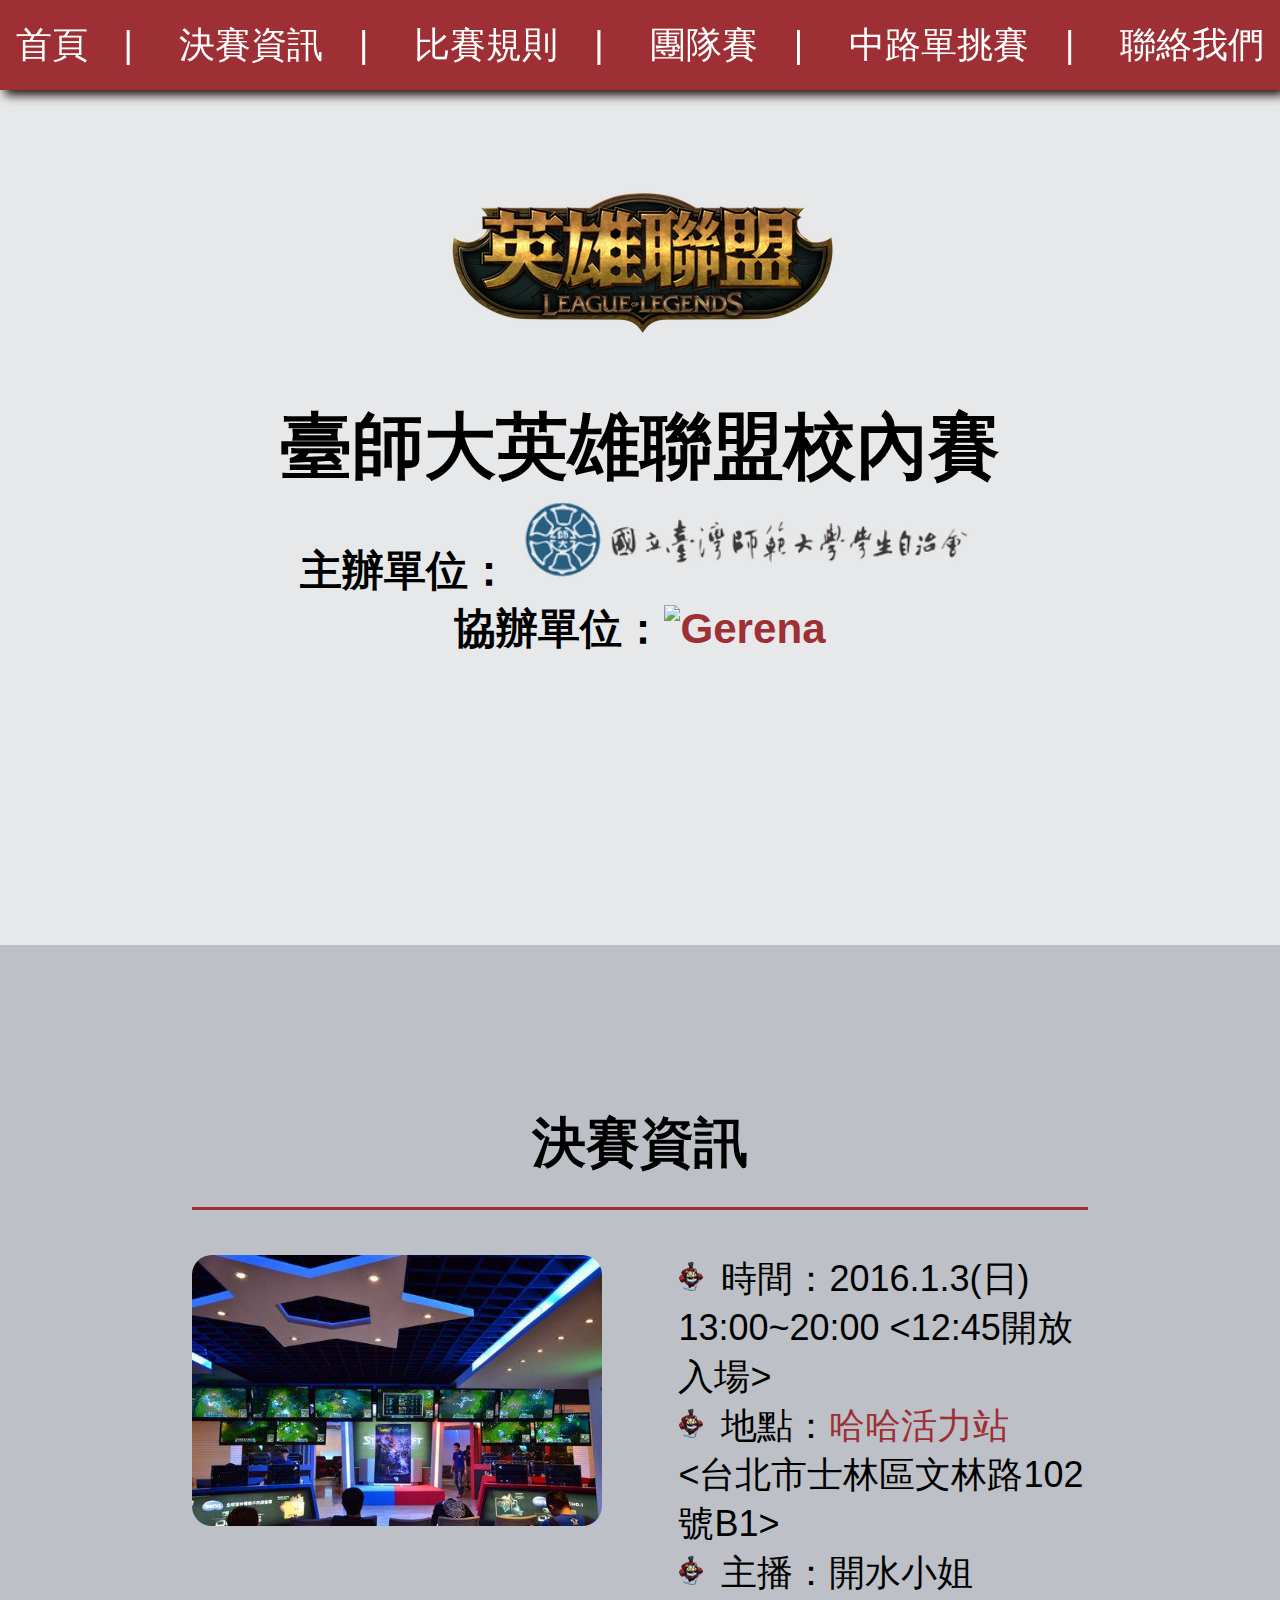
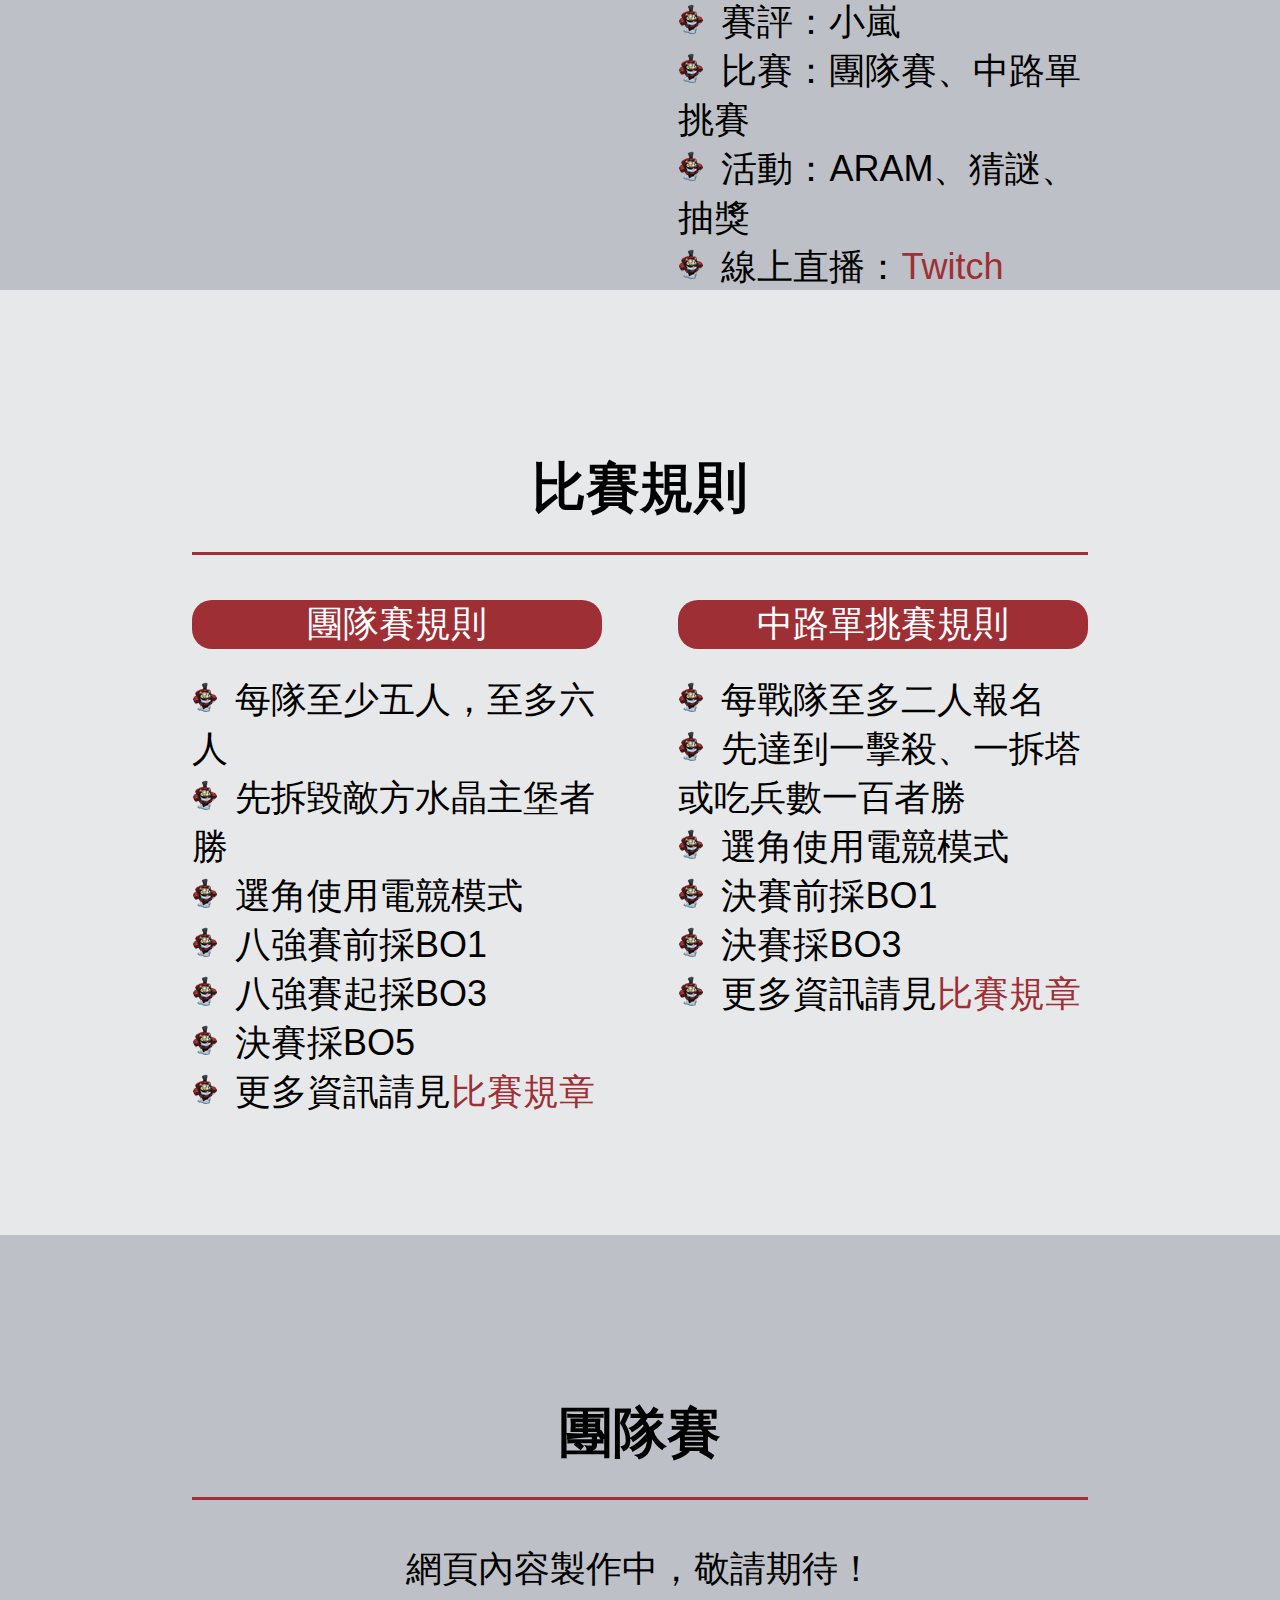
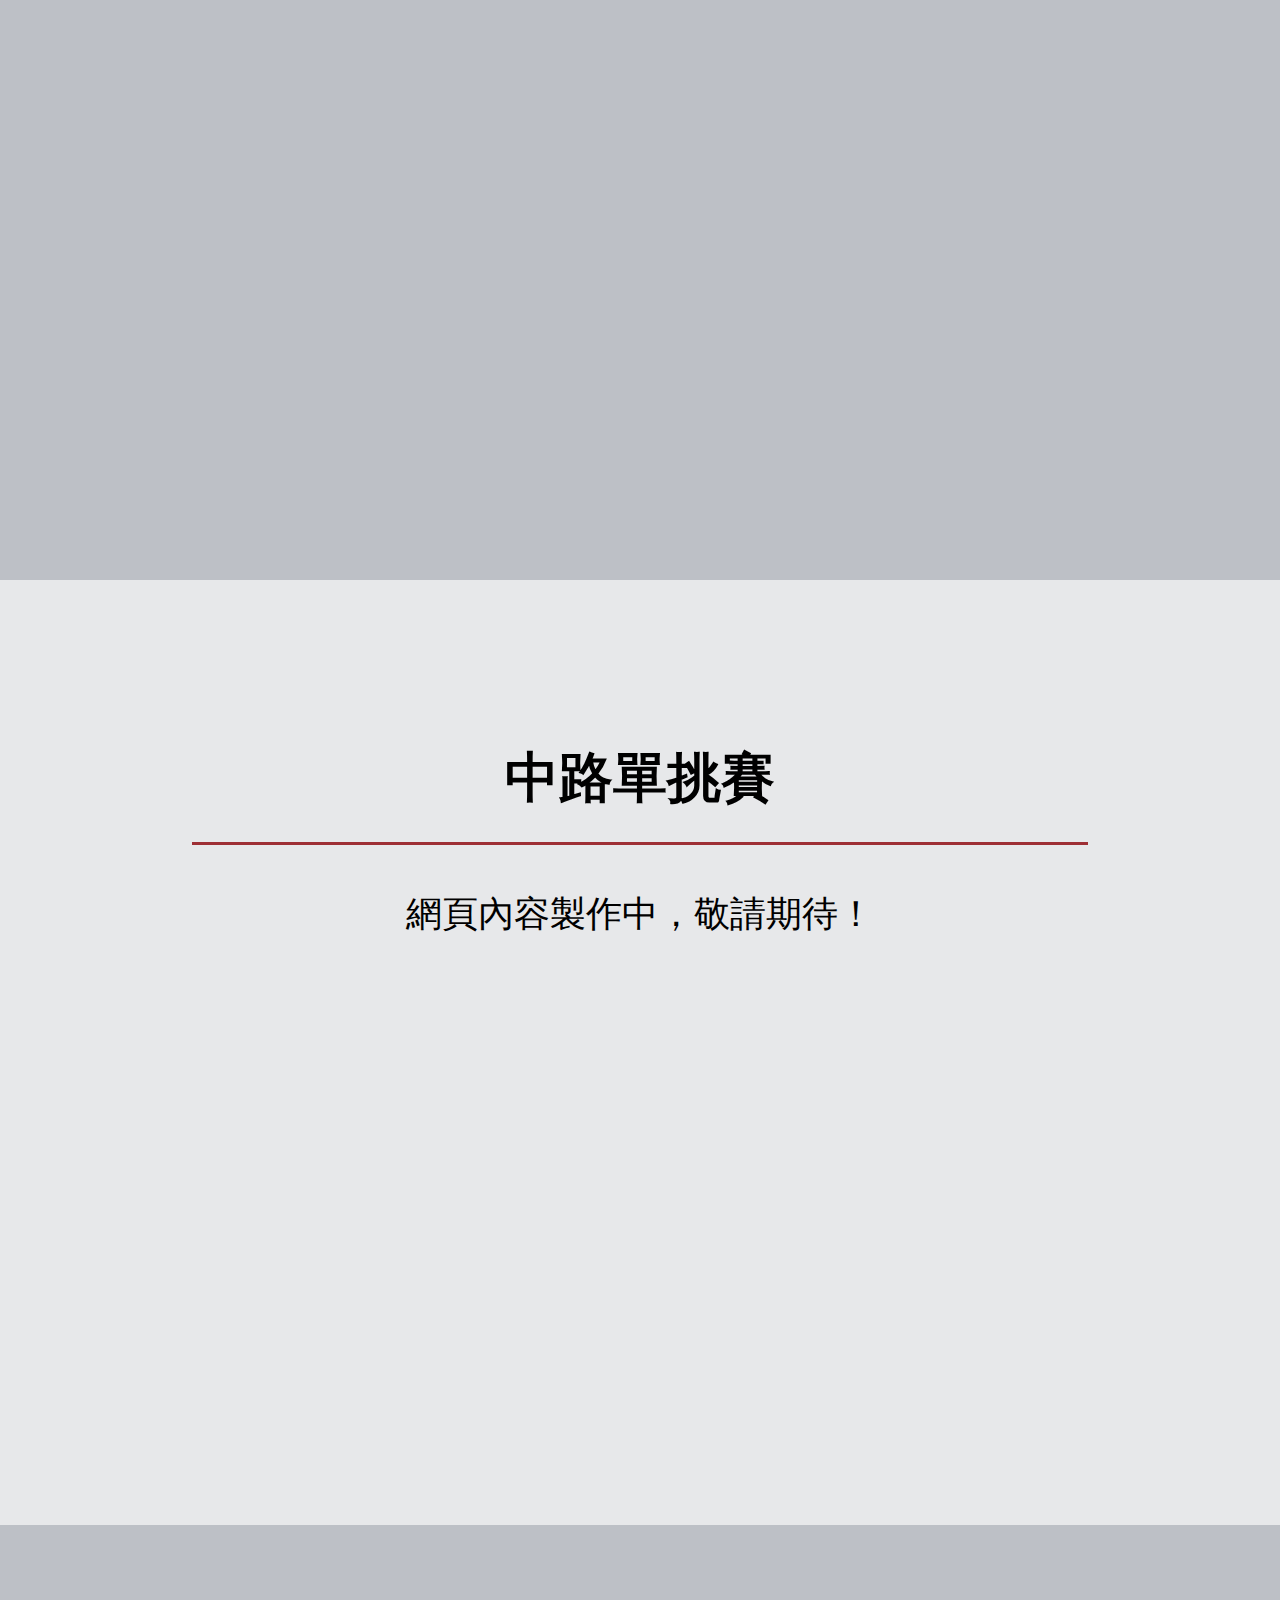
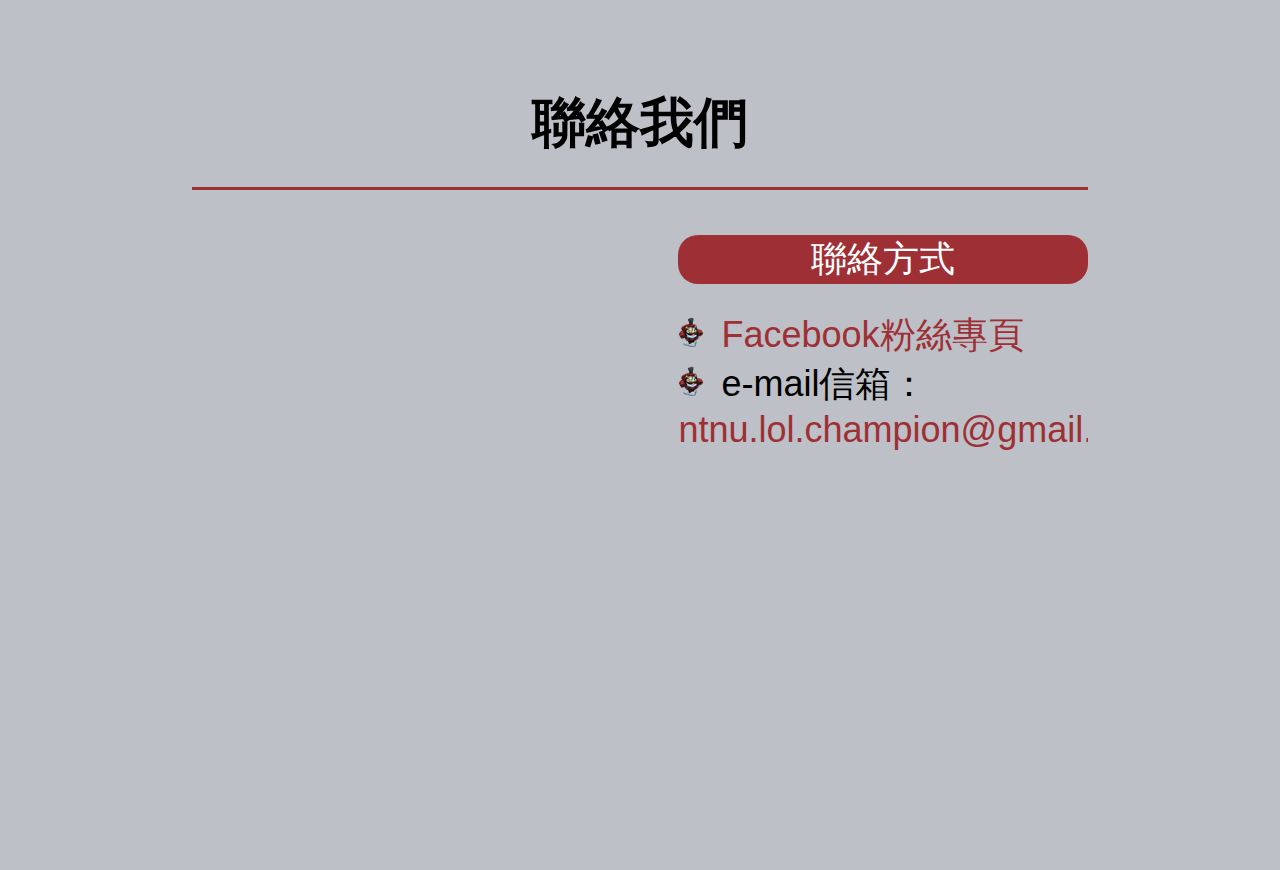
==== index.html @ d0de9546 "fix final list" ====
<!DOCTYPE html>
<html>
<head>
	<meta charset="UTF-8">
	<meta name="author" content="Helen Liao">
	<meta name="keywords" content="LoL, League of Legends, 英雄聯盟, NTNU, National Taiwan Normal Universaty, 師大, 校際, Gerena, 2015, 2016">
	<meta name="description" content="臺師大英雄連盟校內賽決賽資訊">
	<title>臺師大英雄聯盟校內賽</title>
	<link rel="icon" type="image/x-icon" href="images/game.ico">
	<link rel="shortcut icon" type="image/x-icon" href="images/game.ico">
	<style type="text/css">
		*{
			margin: 0;
			padding: 0;
			font-family: 微軟正黑體,Microsoft JhengHei,黑體,SimHei,標楷體,DFKai-SB,BiauKai,全字庫正楷體,TW-Kai,'Source Sans Pro', Helvetica, sans-serif;
		}
		body{
            overflow-x: hidden;
            font-size: 4vmin;
			background: #e7e8ea;
        }
        nav{
            position: fixed;
            top: 0;
            left: 0;
            right: 0;
            height: 10vh;
            line-height: 10vh;
            text-align: center;
            background: #9e2f35;
            color: #ffffff;
            overflow: auto;
            box-shadow: 5px 5px 10px #1e0c0a;
            z-index: 10;
        }
        nav li{
            list-style:none;
            display:inline-block;
        }
        nav li:not(:last-child)::after{
            display:inline-block;
            content:"|";
            color:#ffffff;
            margin-left:1em;
            margin-right:1em;
        }
        nav a{
            text-decoration: none;
            color: #ffffff;
        }
        nav a:hover,
        nav a:focus{
            text-decoration: underline;
        }
        section{
            width: 90vw;
            height: 85vh;
            padding-left: 5vw;
            padding-right: 5vw;
            padding-top: 15vh;
            padding-bottom: 5vh;
            text-align: center;
            overflow: auto;
        }
        section:nth-child(odd){
        	background: #bdc0c6;
        }
        h2{
        	margin-top: 3vh;
        }
        h3 img{
        	display: inline-block;
        	height: 10vh;
        }
        a{
            text-decoration: none;
            color: #9e2f35;
        }
        a:hover,
        a:focus{
            text-decoration: underline;
        }
        ul{
        	list-style: none;
        }
        section ul li:not(.title)::before{
            display:inline-block;
            content: url('images/list.png');
            height: 4vmin;
            margin-right: 0.5em;
        }
        li{
        	text-align: left;
        }
        li.title{
        	list-style: none;
        	background: #9e2f35;
        	border-radius: 20px;
        	color: #ffffff;
        	text-align: center;
        	margin-bottom: 3vh;
        }
        hr{
        	color: #9e2f35;
        	background-color: #9e2f35;
        	border: 0 none;
        	width: 70vw;
        	height: 3px;
        	margin-left: auto;
        	margin-right: auto;
        	margin-top: 3vh;
        	margin-bottom: 5vh;
        }
        .content{
        	width: 70vw;
        	height: 70vh;
        	margin-left: 10vw;
        	margin-right: 10vw;
        	position: absolute;
            overflow: auto;
        }
        .left{
        	position: absolute;
        	top: 0;
        	left: 0;
        	width: 32vw;
        }
        .right{
        	position: absolute;
        	top: 0;
        	right: 0;
        	width: 32vw;
        }
	</style>
</head>
<body>
	<nav><ul>
		<li><a href="#home">首頁</a></li>
		<li><a href="#final">決賽資訊</a></li>
		<li><a href="#rules">比賽規則</a></li>
		<li><a href="#team">團隊賽</a></li>
		<li><a href="#midlane">中路單挑賽</a></li>
		<li><a href="#conect">聯絡我們</a></li>
	</ul></nav>
	<section id="home">
		<img src="images/LOL.png" style="margin-top:5vh;margin-bottom:5vh;">
		<h1>臺師大英雄聯盟校內賽</h1>
		<h3>主辦單位：<a href="https://www.facebook.com/NTNUstudentA/" target="_blank"><img src="images/logo.png" alt="國立台灣師範大學學生自治會"></a></h3>
		<h3>協辦單位：<a href="http://www.garena.tw/" target="_blank"><img src="images/Gerena1.png" alt="Gerena"></a></h3>
	</section>
	<section id="final">
		<h2>決賽資訊</h2>
		<hr>
		<div class="content">
			<img src="images/place.jpg" class="left" style="border-radius:20px;">
			<ul class="right">
				<li>時間：2016.1.3(日) 13:00~20:00 &lt;12:45開放入場&gt;</li>
				<li>地點：<a href="https://www.facebook.com/pages/哈哈活力站/134145883332097" target="_blank">哈哈活力站</a><br>&lt;台北市士林區文林路102號B1&gt;</li>
				<li>主播：開水小姐</li>
				<li>賽評：小嵐</li>
				<li>比賽：團隊賽、中路單挑賽</li>
				<li>活動：ARAM、猜謎、抽獎</li>
				<li>線上直播：<a href="http://www.twitch.tv/ntnuchampion" target="_blank">Twitch</a></li>
			</ul>
		</div>
	</section>
	<section id="rules">
		<h2>比賽規則</h2>
		<hr>
		<div class="content">
			<ul class="left">
				<li class="title">團隊賽規則</li>
				<li>每隊至少五人，至多六人</li>
				<li>先拆毀敵方水晶主堡者勝</li>
				<li>選角使用電競模式</li>
				<li>八強賽前採BO1</li>
				<li>八強賽起採BO3</li>
				<li>決賽採BO5</li>
				<li>更多資訊請見<a href="https://docs.google.com/document/d/1xWeROqUAI9YzZp6QF-HAApYVvsIENc-TOq23dyq_oT0/edit?pref=2&pli=1" target="_blank">比賽規章</a></li>
			</ul>
			<ul class="right">
				<li class="title">中路單挑賽規則</li>
				<li>每戰隊至多二人報名</li>
				<li>先達到一擊殺、一拆塔或吃兵數一百者勝</li>
				<li>選角使用電競模式</li>
				<li>決賽前採BO1</li>
				<li>決賽採BO3</li>
				<li>更多資訊請見<a href="https://docs.google.com/document/d/1h9tzLK-VT1bBdGJt5mQ2Mvaa-L8IAYKdY0htSxUwOio/edit" target="_blank">比賽規章</a></li>
			</ul>
		</div>
	</section>
	<section id="team">
		<h2>團隊賽</h2>
		<hr>
		<p>網頁內容製作中，敬請期待！</p>
	</section>
	<section id="midlane">
		<h2>中路單挑賽</h2>
		<hr>
		<p>網頁內容製作中，敬請期待！</p>
	</section>
	<section id="conect">
		<h2>聯絡我們</h2>
		<hr>
		<div class="content">
			<iframe class="left" src="https://www.facebook.com/v2.5/plugins/page.php?adapt_container_width=true&amp;app_id=113869198637480&amp;channel=https%3A%2F%2Fstaticxx.facebook.com%2Fconnect%2Fxd_arbiter.php%3Fversion%3D42%23cb%3Df263633f0499a48%26domain%3Ddevelopers.facebook.com%26origin%3Dhttps%253A%252F%252Fdevelopers.facebook.com%252Ff21edd384ef95dc%26relation%3Dparent.parent&amp;container_width=613&amp;hide_cover=false&amp;href=https%3A%2F%2Fwww.facebook.com%2Flolntnu&amp;locale=zh_TW&amp;sdk=joey&amp;show_facepile=true&amp;small_header=false&amp;tabs=timeline%2C%20messages" style="border: medium none; visibility: visible; width: 350px; height: 60vh; margin-left:5vw;" title="fb:page Facebook Social Plugin" scrolling="no" allowfullscreen="true" allowtransparency="true" name="fe0e02711e6f6" frameborder="0" height="1000px" width="1000px"></iframe>
			<ul class="right">
			<li class="title">聯絡方式</li>
			<li><a href="https://www.facebook.com/lolntnu/" target="_blank">Facebook粉絲專頁</a></li>
			<li>e-mail信箱： <a href="mailto:ntnu.lol.champion@gmail.com" target="_blank">ntnu.lol.champion@gmail.com</a></li>
			</ul>
		</div>
	</section>
</body>
</html>
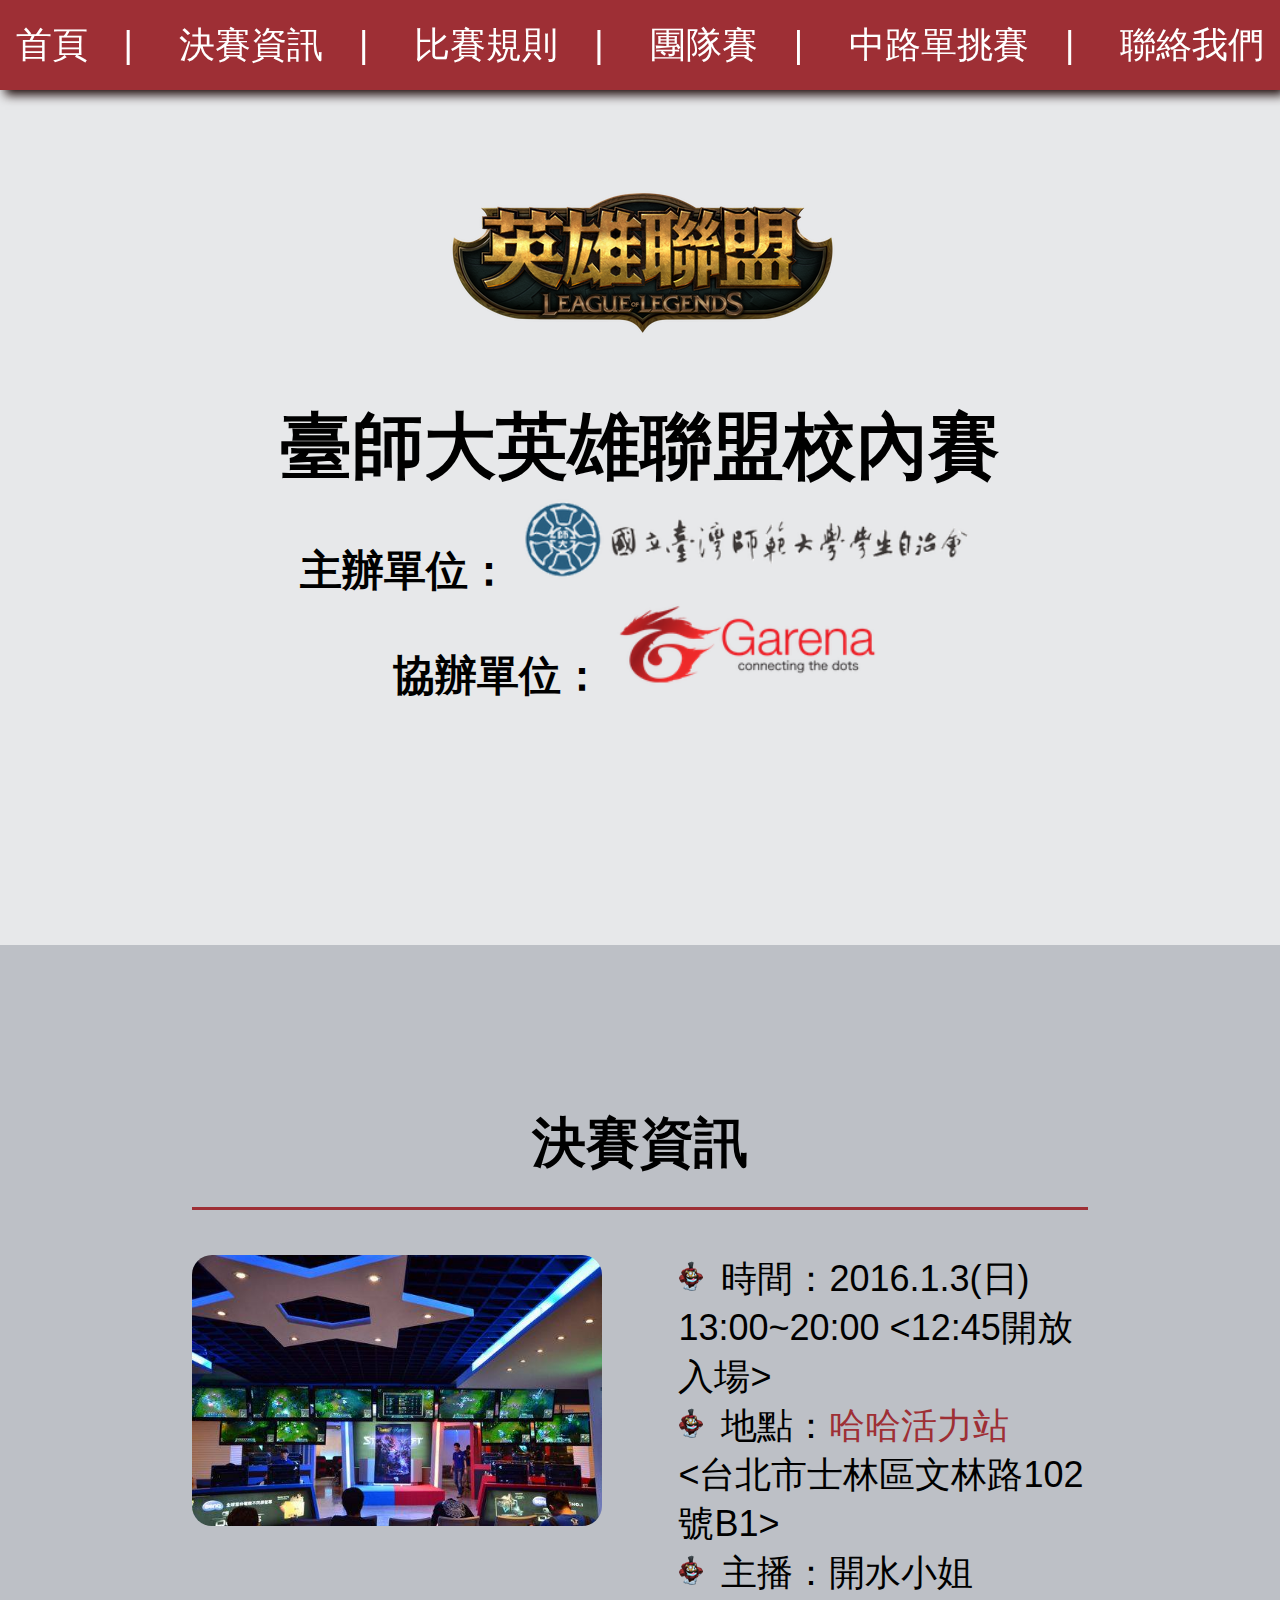
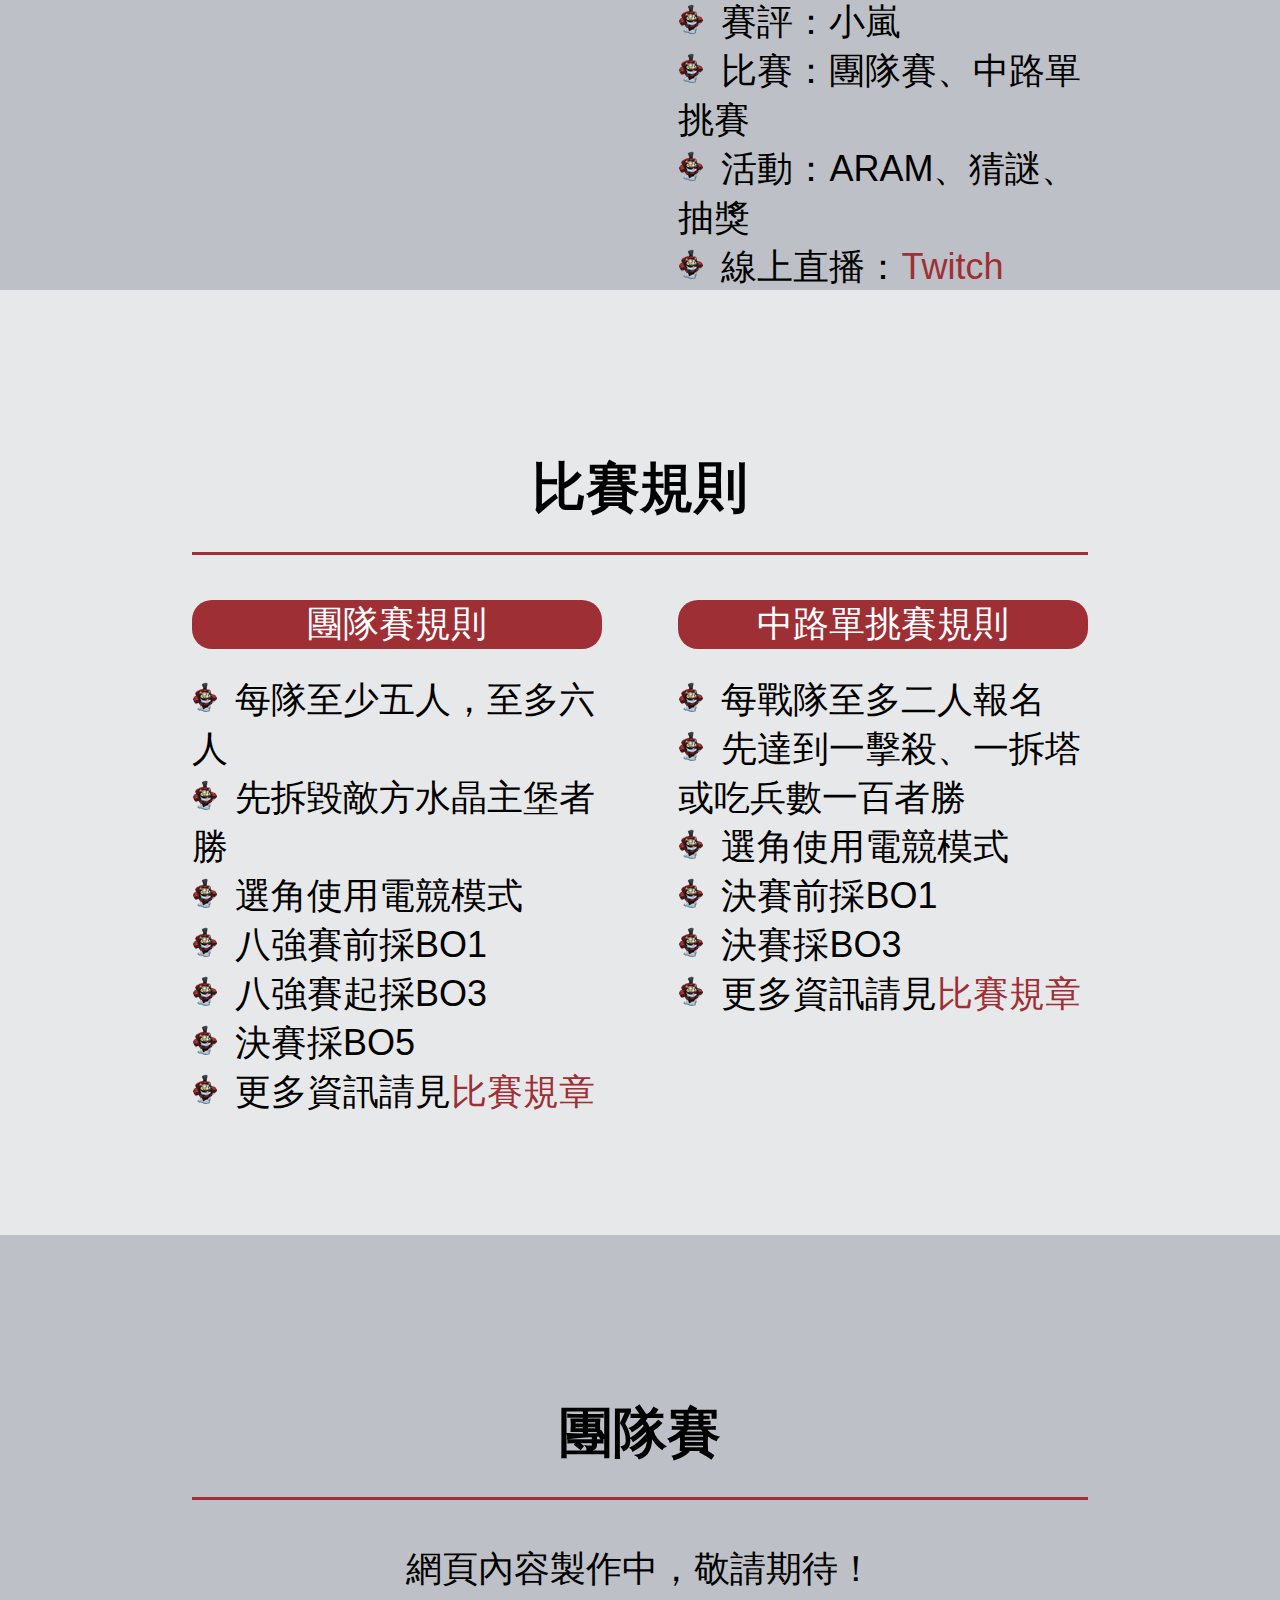
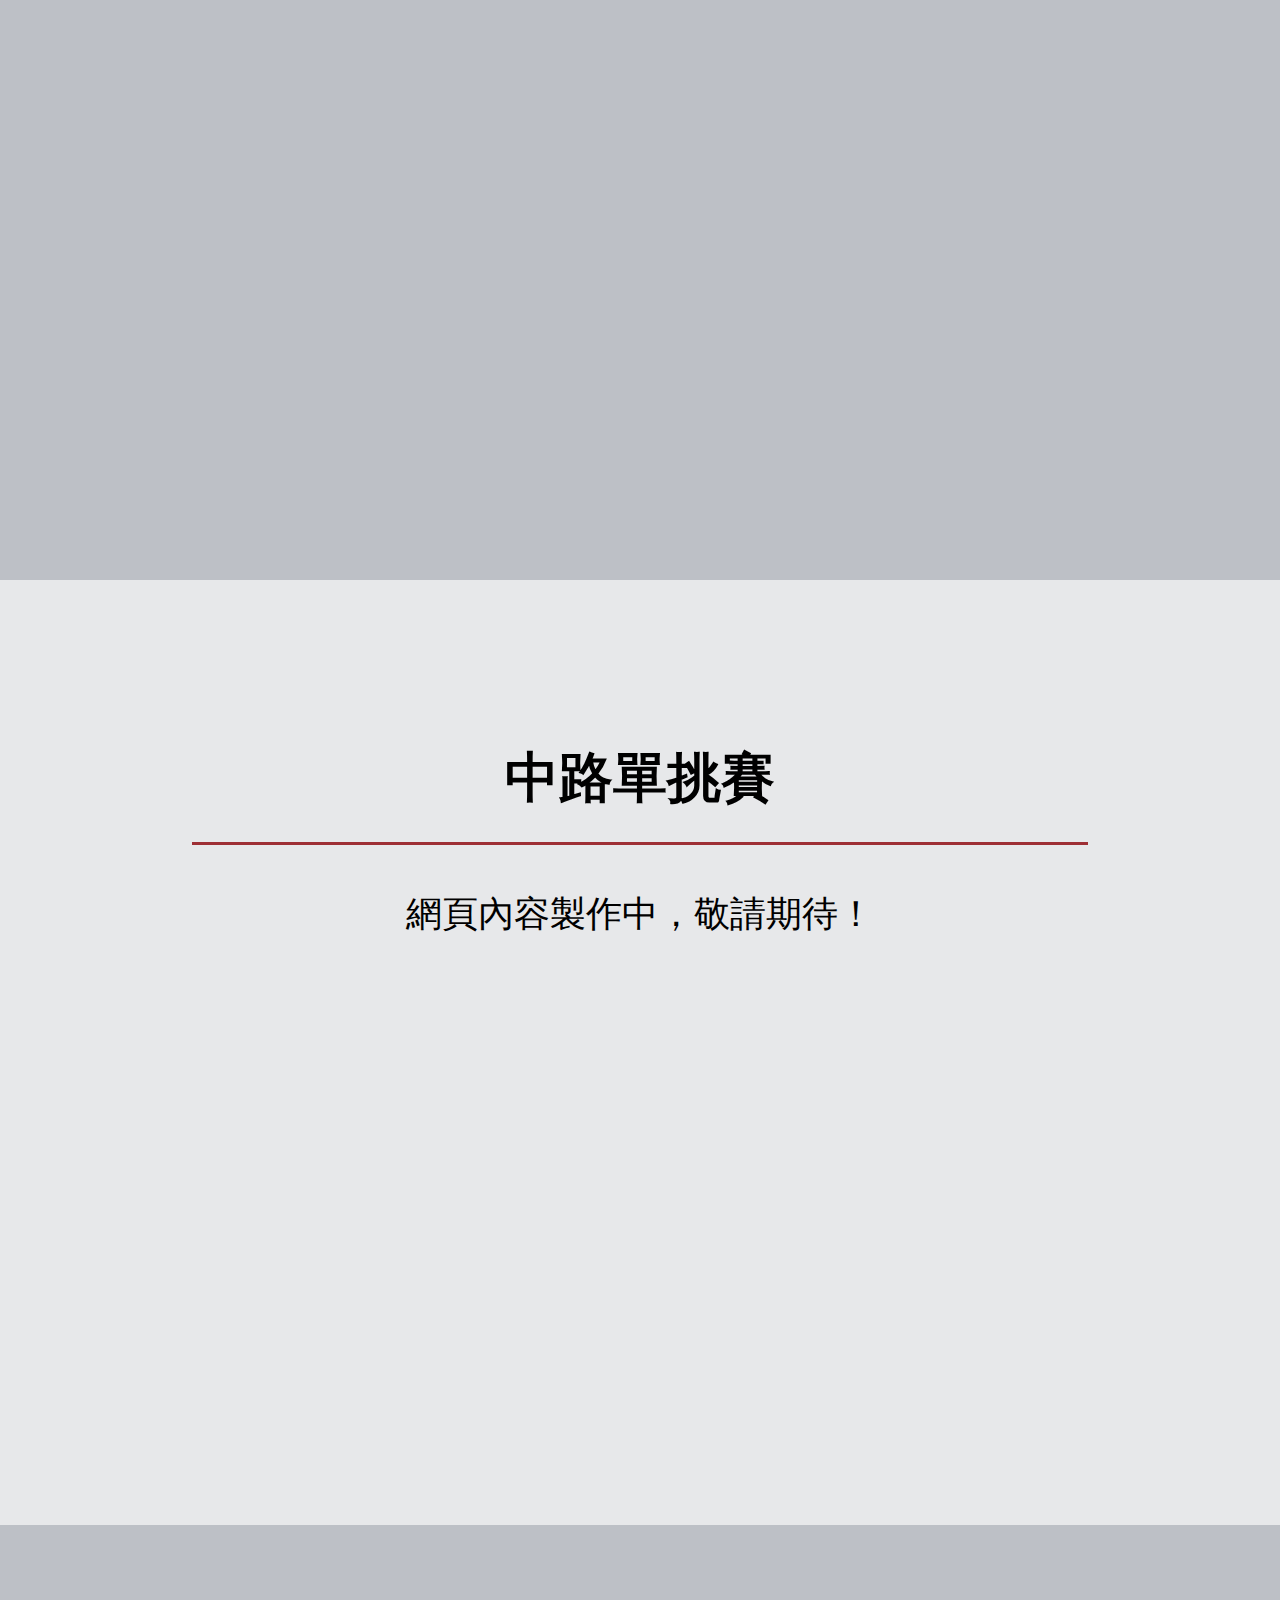
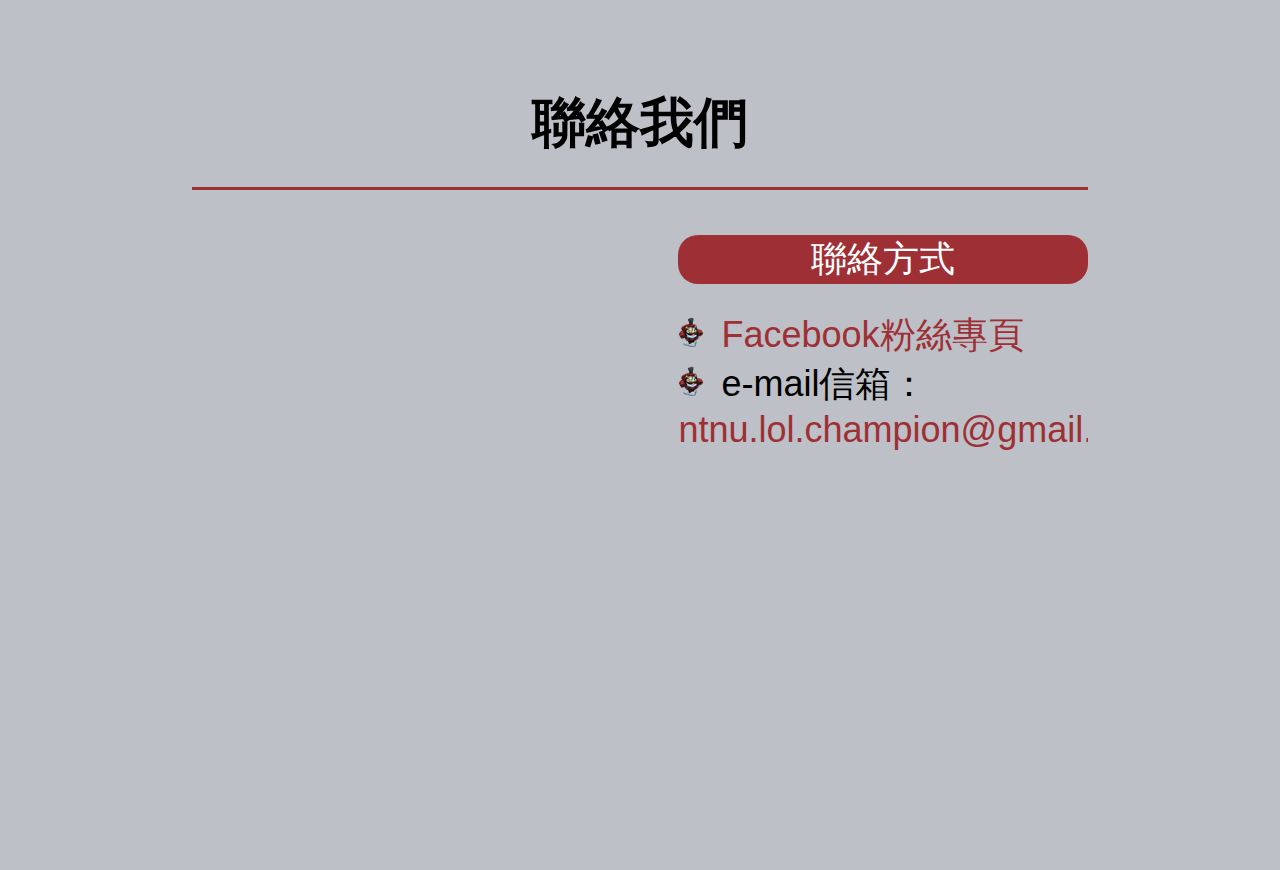
==== commit fc70069e: "fix gerena logo" ====
--- a/index.html
+++ b/index.html
@@ -146,7 +146,7 @@
 		<img src="images/LOL.png" style="margin-top:5vh;margin-bottom:5vh;">
 		<h1>臺師大英雄聯盟校內賽</h1>
 		<h3>主辦單位：<a href="https://www.facebook.com/NTNUstudentA/" target="_blank"><img src="images/logo.png" alt="國立台灣師範大學學生自治會"></a></h3>
-		<h3>協辦單位：<a href="http://www.garena.tw/" target="_blank"><img src="images/Gerena1.png" alt="Gerena"></a></h3>
+		<h3>協辦單位：<a href="http://www.garena.tw/" target="_blank"><img src="images/gerena.png" alt="Gerena"></a></h3>
 	</section>
 	<section id="final">
 		<h2>決賽資訊</h2>
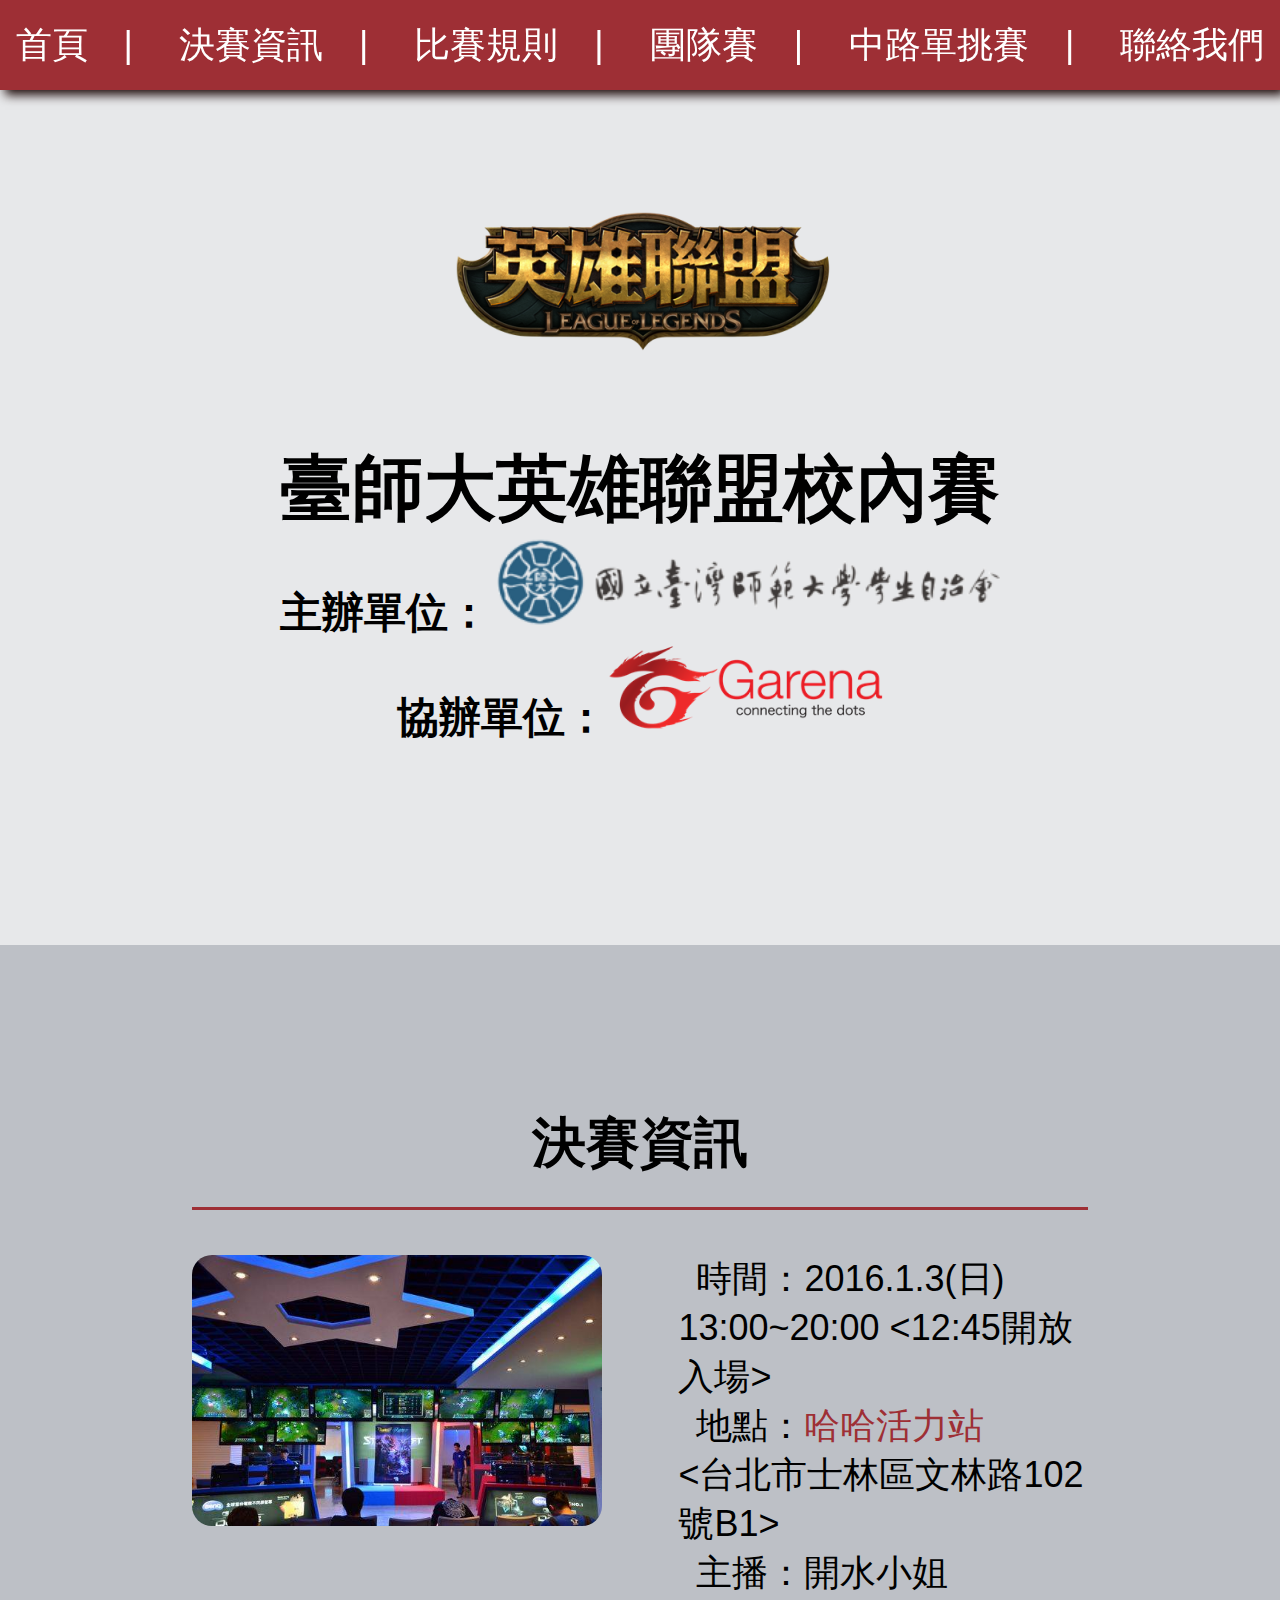
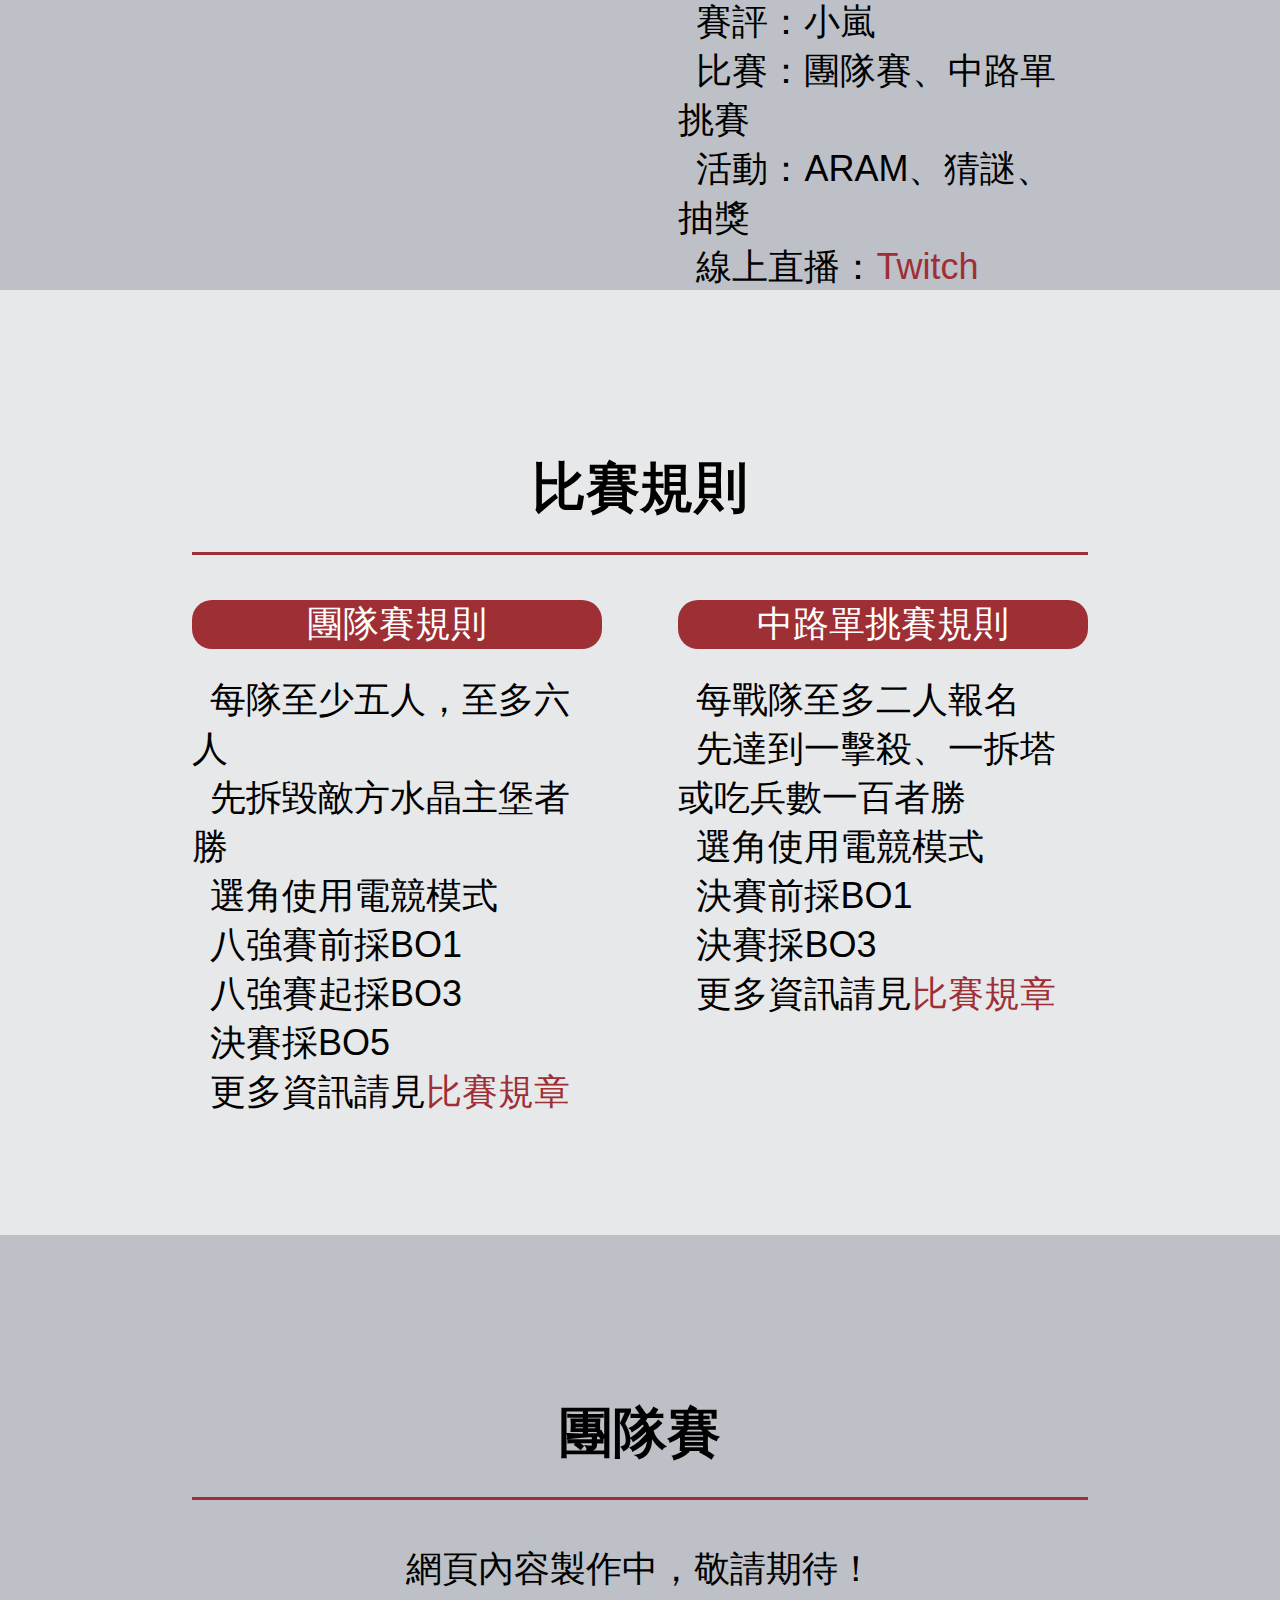
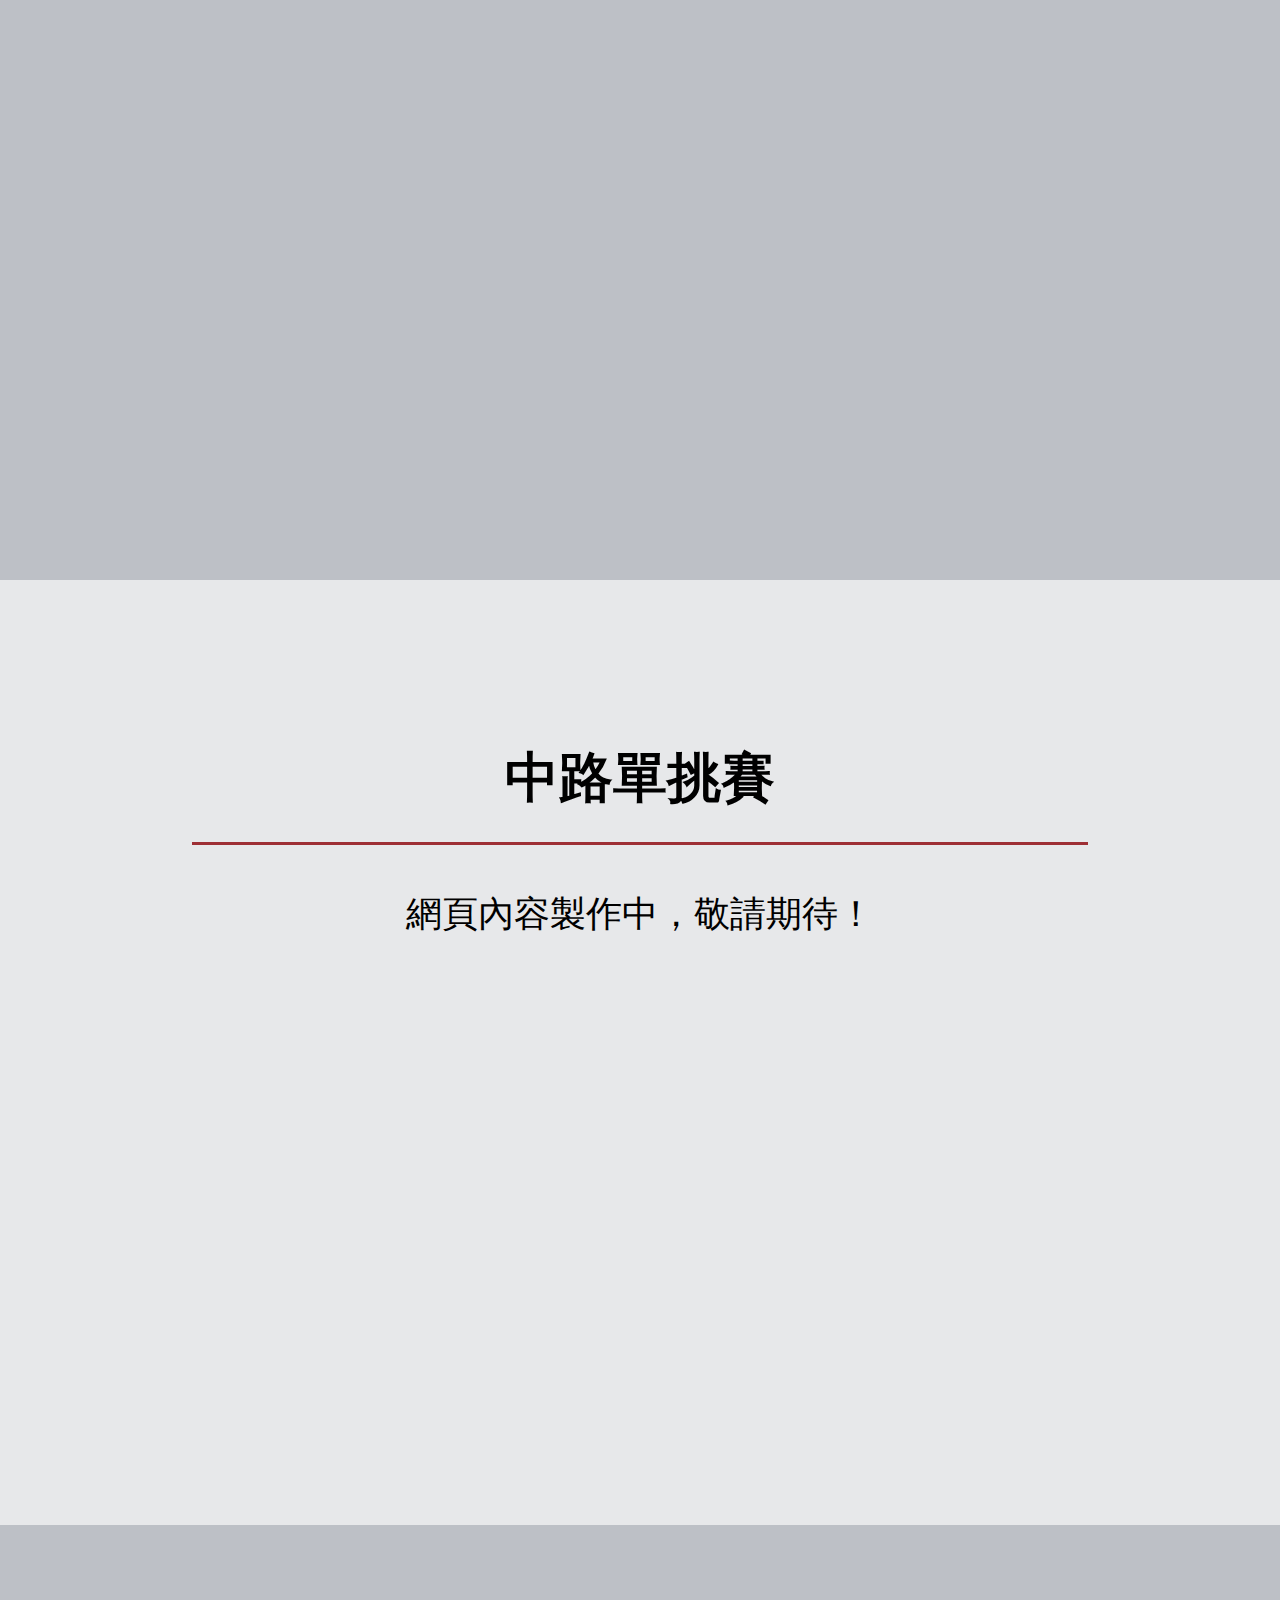
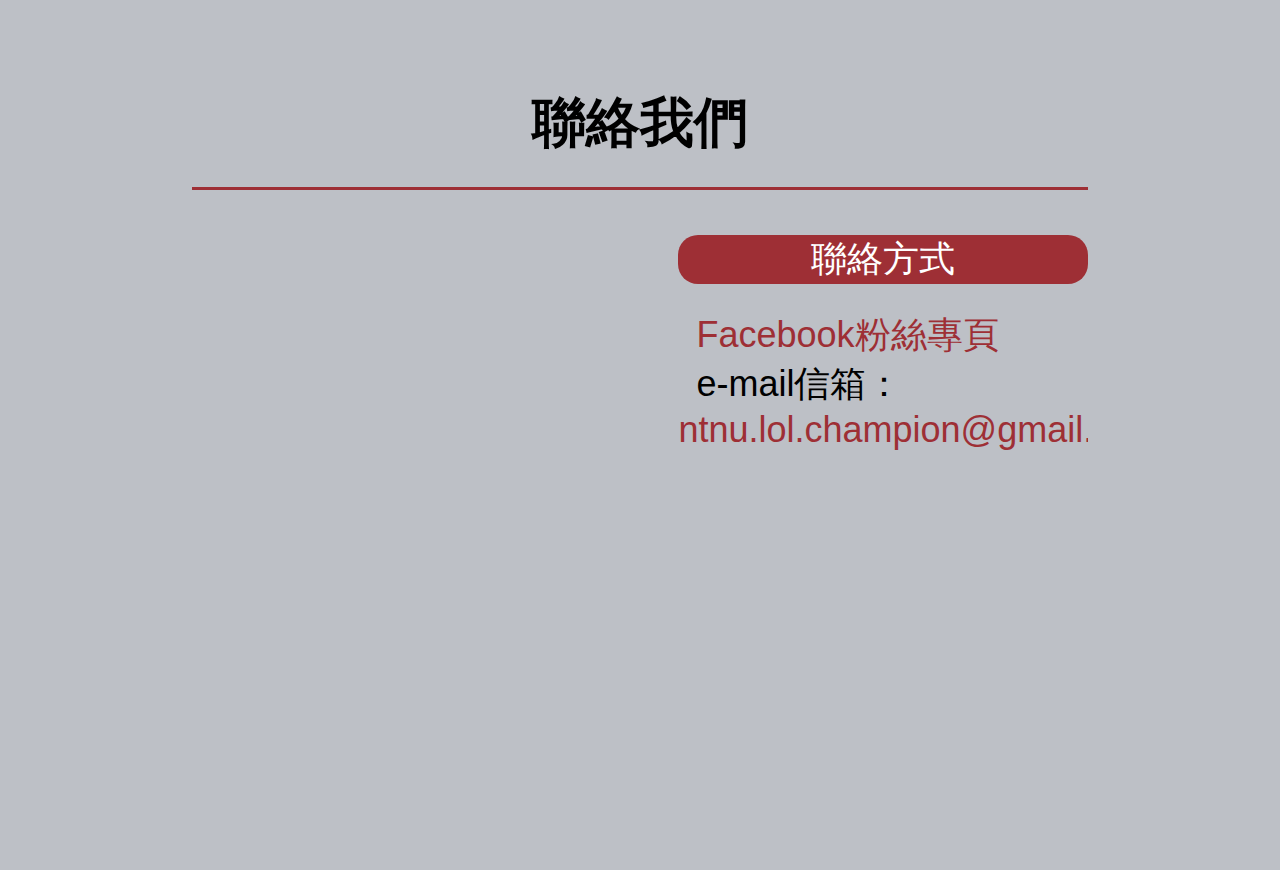
==== commit de6b5e77: "testing" ====
--- a/index.html
+++ b/index.html
@@ -8,146 +8,25 @@
 	<title>臺師大英雄聯盟校內賽</title>
 	<link rel="icon" type="image/x-icon" href="images/game.ico">
 	<link rel="shortcut icon" type="image/x-icon" href="images/game.ico">
-	<style type="text/css">
-		*{
-			margin: 0;
-			padding: 0;
-			font-family: 微軟正黑體,Microsoft JhengHei,黑體,SimHei,標楷體,DFKai-SB,BiauKai,全字庫正楷體,TW-Kai,'Source Sans Pro', Helvetica, sans-serif;
-		}
-		body{
-            overflow-x: hidden;
-            font-size: 4vmin;
-			background: #e7e8ea;
-        }
-        nav{
-            position: fixed;
-            top: 0;
-            left: 0;
-            right: 0;
-            height: 10vh;
-            line-height: 10vh;
-            text-align: center;
-            background: #9e2f35;
-            color: #ffffff;
-            overflow: auto;
-            box-shadow: 5px 5px 10px #1e0c0a;
-            z-index: 10;
-        }
-        nav li{
-            list-style:none;
-            display:inline-block;
-        }
-        nav li:not(:last-child)::after{
-            display:inline-block;
-            content:"|";
-            color:#ffffff;
-            margin-left:1em;
-            margin-right:1em;
-        }
-        nav a{
-            text-decoration: none;
-            color: #ffffff;
-        }
-        nav a:hover,
-        nav a:focus{
-            text-decoration: underline;
-        }
-        section{
-            width: 90vw;
-            height: 85vh;
-            padding-left: 5vw;
-            padding-right: 5vw;
-            padding-top: 15vh;
-            padding-bottom: 5vh;
-            text-align: center;
-            overflow: auto;
-        }
-        section:nth-child(odd){
-        	background: #bdc0c6;
-        }
-        h2{
-        	margin-top: 3vh;
-        }
-        h3 img{
-        	display: inline-block;
-        	height: 10vh;
-        }
-        a{
-            text-decoration: none;
-            color: #9e2f35;
-        }
-        a:hover,
-        a:focus{
-            text-decoration: underline;
-        }
-        ul{
-        	list-style: none;
-        }
-        section ul li:not(.title)::before{
-            display:inline-block;
-            content: url('images/list.png');
-            height: 4vmin;
-            margin-right: 0.5em;
-        }
-        li{
-        	text-align: left;
-        }
-        li.title{
-        	list-style: none;
-        	background: #9e2f35;
-        	border-radius: 20px;
-        	color: #ffffff;
-        	text-align: center;
-        	margin-bottom: 3vh;
-        }
-        hr{
-        	color: #9e2f35;
-        	background-color: #9e2f35;
-        	border: 0 none;
-        	width: 70vw;
-        	height: 3px;
-        	margin-left: auto;
-        	margin-right: auto;
-        	margin-top: 3vh;
-        	margin-bottom: 5vh;
-        }
-        .content{
-        	width: 70vw;
-        	height: 70vh;
-        	margin-left: 10vw;
-        	margin-right: 10vw;
-        	position: absolute;
-            overflow: auto;
-        }
-        .left{
-        	position: absolute;
-        	top: 0;
-        	left: 0;
-        	width: 32vw;
-        }
-        .right{
-        	position: absolute;
-        	top: 0;
-        	right: 0;
-        	width: 32vw;
-        }
-	</style>
+    <link rel="stylesheet" type="text/css" href="css/general.css">
+    <link media="(min-width: 1024px)" rel="stylesheet" type="text/css" href="css/desktop.css">
+    <link media="(max-width: 1024px)" rel="stylesheet" type="text/css" href="css/mobile.css">
 </head>
 <body>
-	<nav><ul>
-		<li><a href="#home">首頁</a></li>
-		<li><a href="#final">決賽資訊</a></li>
-		<li><a href="#rules">比賽規則</a></li>
-		<li><a href="#team">團隊賽</a></li>
-		<li><a href="#midlane">中路單挑賽</a></li>
-		<li><a href="#conect">聯絡我們</a></li>
-	</ul></nav>
 	<section id="home">
 		<img src="images/LOL.png" style="margin-top:5vh;margin-bottom:5vh;">
 		<h1>臺師大英雄聯盟校內賽</h1>
 		<h3>主辦單位：<a href="https://www.facebook.com/NTNUstudentA/" target="_blank"><img src="images/logo.png" alt="國立台灣師範大學學生自治會"></a></h3>
 		<h3>協辦單位：<a href="http://www.garena.tw/" target="_blank"><img src="images/gerena.png" alt="Gerena"></a></h3>
 	</section>
+    <nav><ul>
+        <li><a href="#home">首頁</a></li>
+        <li><a href="#final">決賽資訊</a></li>
+        <li><a href="#rules">比賽規則</a></li>
+        <li><a href="#team">團隊賽</a></li>
+        <li><a href="#midlane">中路單挑賽</a></li>
+        <li><a href="#conect">聯絡我們</a></li>
+    </ul></nav>
 	<section id="final">
 		<h2>決賽資訊</h2>
 		<hr>
--- a/css/general.css
+++ b/css/general.css
@@ -0,0 +1,134 @@
+/*general*/
+
+*{
+	margin: 0;
+	padding: 0;
+	font-family: 微軟正黑體,Microsoft JhengHei,黑體,SimHei,標楷體,DFKai-SB,BiauKai,全字庫正楷體,TW-Kai,'Source Sans Pro', Helvetica, sans-serif;
+}
+
+body{
+    overflow-x: hidden;
+    font-size: 4vmin;
+    background: #e7e8ea;
+    }
+
+nav{
+    position: fixed;
+    top: 0;
+    left: 0;
+    right: 0;
+    height: 10vh;
+    line-height: 10vh;
+    text-align: center;
+    background: #9e2f35;
+    color: #ffffff;
+    overflow: auto;
+    box-shadow: 5px 5px 10px #1e0c0a;
+    z-index: 10;
+}
+nav li{
+    list-style:none;
+    display:inline-block;
+}
+nav li:not(:last-child)::after{
+    display:inline-block;
+    content:"|";
+    color:#ffffff;
+    margin-left:1em;
+    margin-right:1em;
+}
+nav a{
+    text-decoration: none;
+    color: #ffffff;
+}
+nav a:hover,
+nav a:focus{
+    text-decoration: underline;
+}
+
+section{
+    width: 90vw;
+    height: 85vh;
+    padding-left: 5vw;
+    padding-right: 5vw;
+    padding-top: 15vh;
+    padding-bottom: 5vh;
+    text-align: center;
+    overflow: auto;
+}
+section:nth-of-type(even){
+	background: #bdc0c6;
+}
+
+h2{
+	margin-top: 3vh;
+}
+
+h3 img{
+	display: inline-block;
+	height: 10vh;
+}
+
+a{
+    text-decoration: none;
+    color: #9e2f35;
+}
+a:hover,
+a:focus{
+    text-decoration: underline;
+}
+
+ul{
+	list-style: none;
+}
+section ul li:not(.title)::before{
+    display:inline-block;
+    content: url("images/list.png");
+    margin-right: 0.5em;
+}
+li{
+	text-align: left;
+}
+li.title{
+	list-style: none;
+	background: #9e2f35;
+	border-radius: 20px;
+	color: #ffffff;
+	text-align: center;
+	margin-bottom: 3vh;
+}
+
+hr{
+	color: #9e2f35;
+	background-color: #9e2f35;
+	border: 0 none;
+	width: 70vw;
+	height: 3px;
+	margin-left: auto;
+	margin-right: auto;
+	margin-top: 3vh;
+	margin-bottom: 5vh;
+}
+
+.content{
+	width: 70vw;
+	height: 70vh;
+	margin-left: 10vw;
+	margin-right: 10vw;
+	position: absolute;
+    overflow: auto;
+}
+
+.left{
+	position: absolute;
+	top: 0;
+	left: 0;
+	width: 32vw;
+}
+
+.right{
+	position: absolute;
+	top: 0;
+	right: 0;
+	width: 32vw;
+}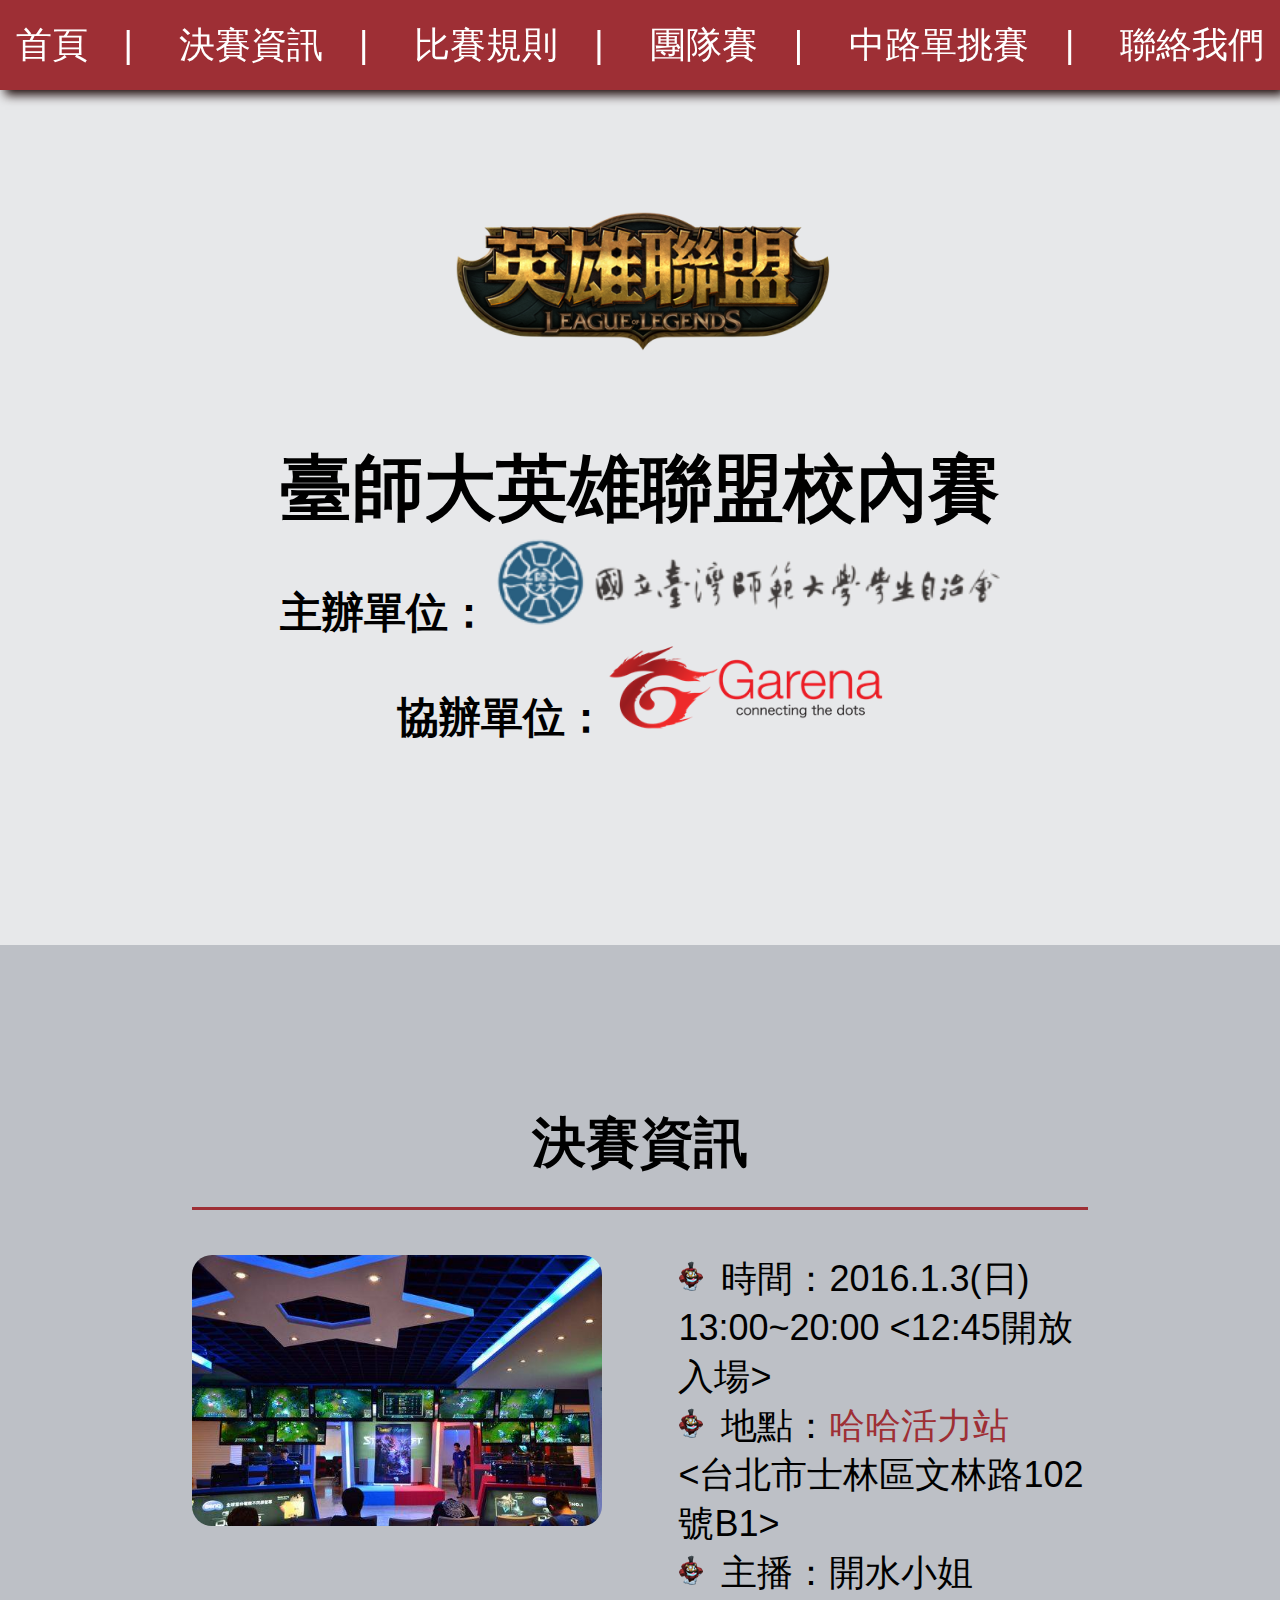
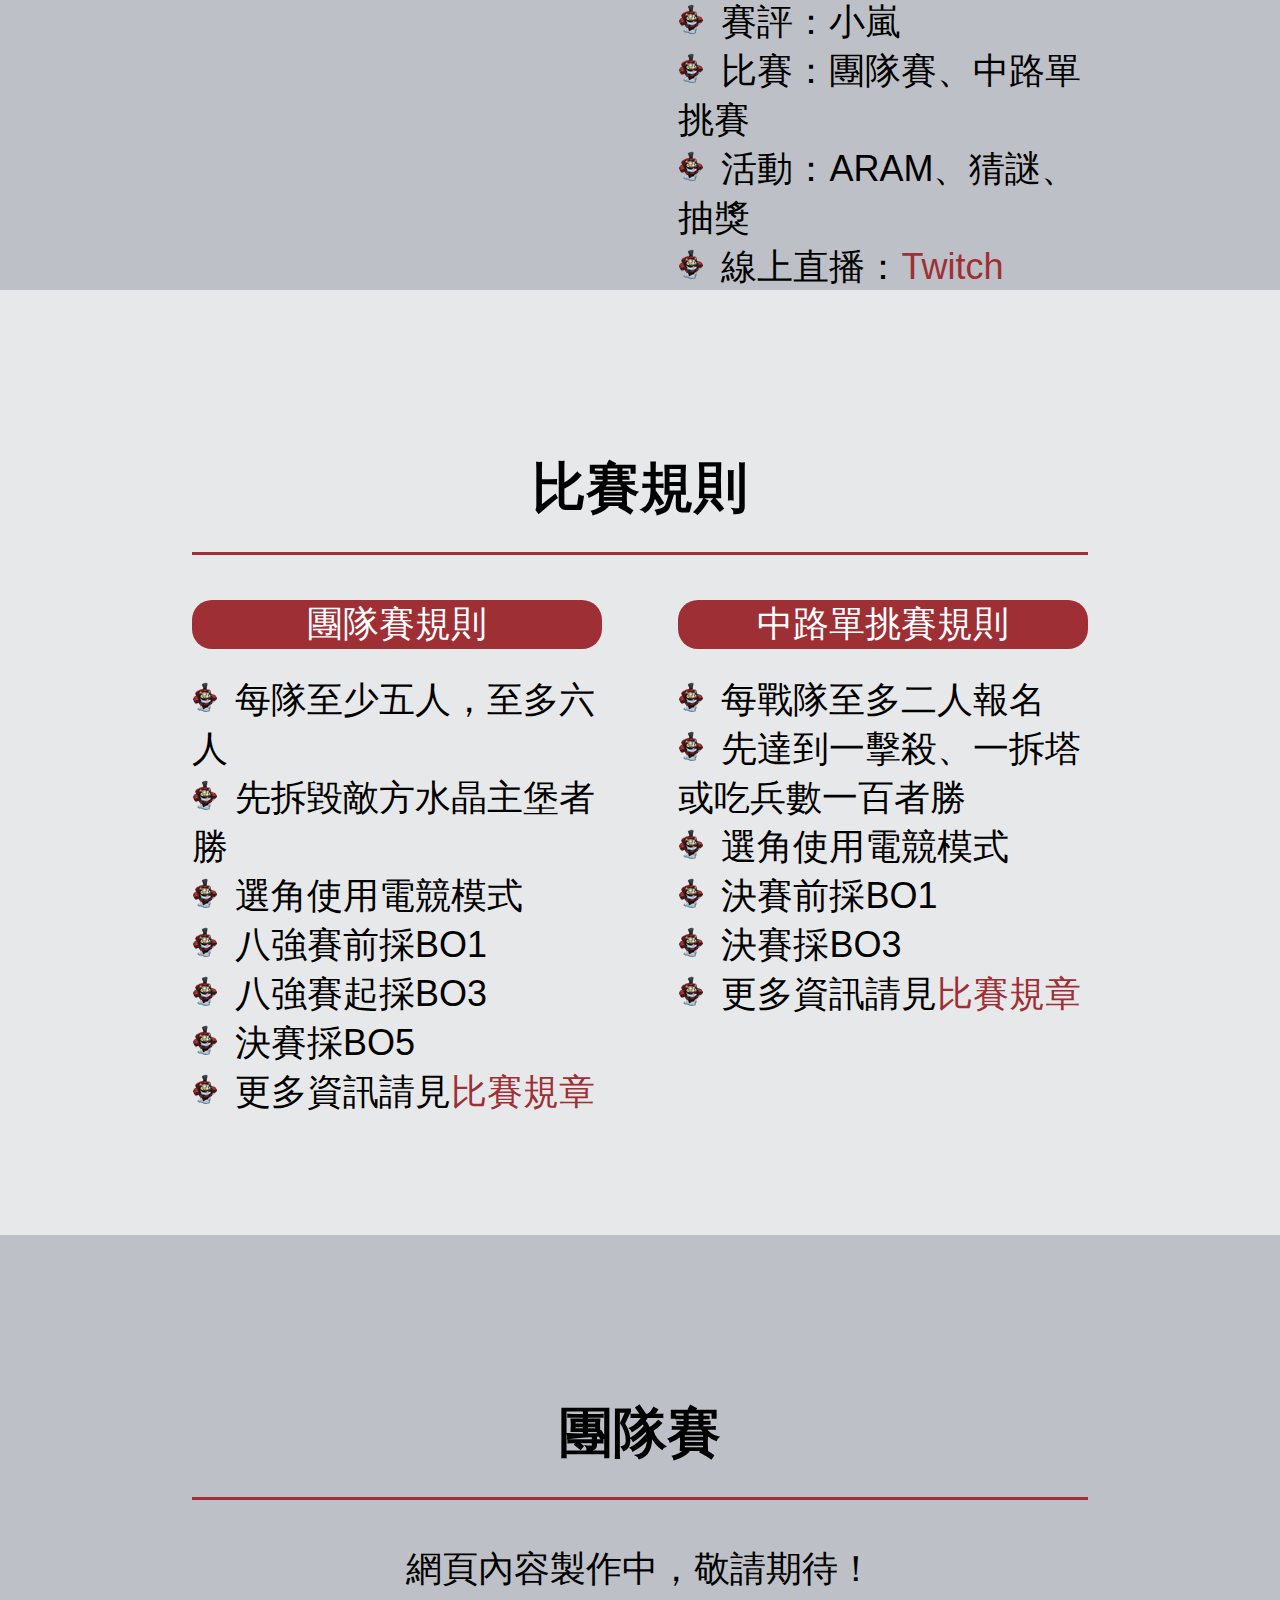
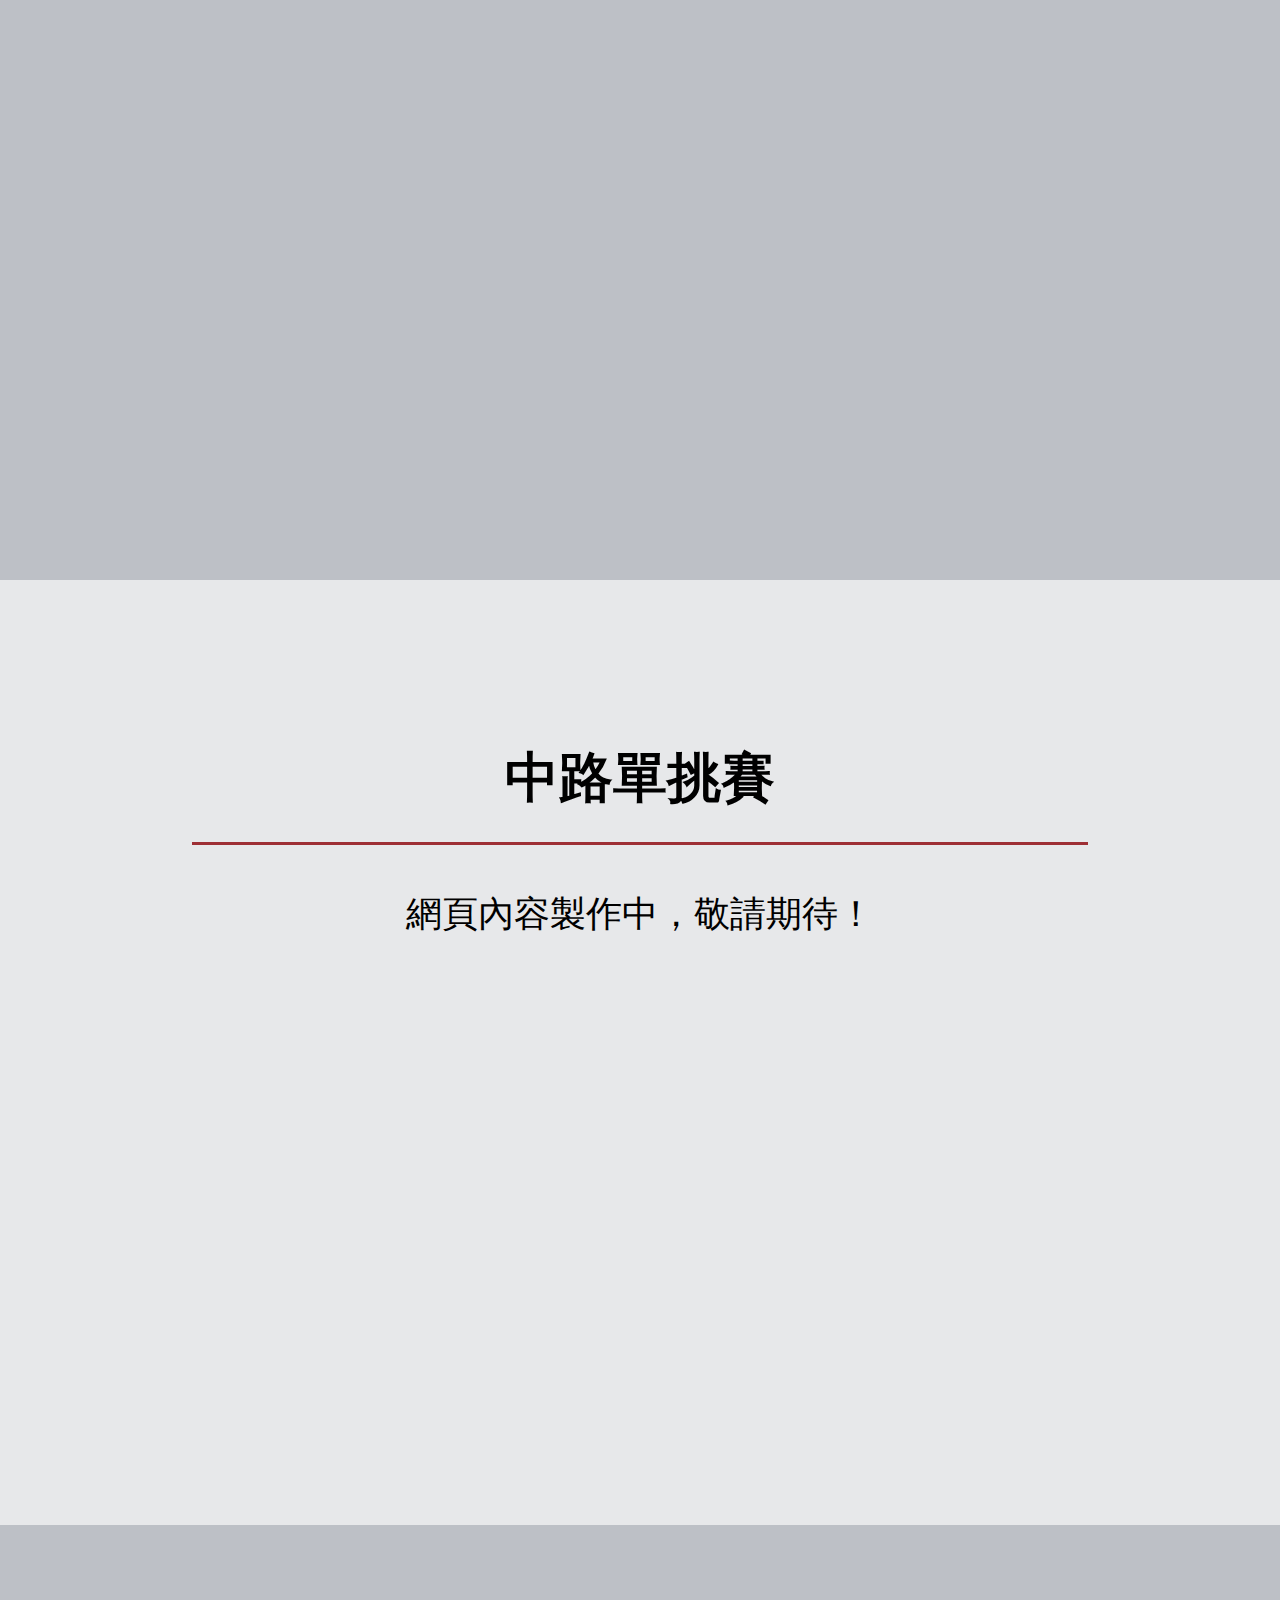
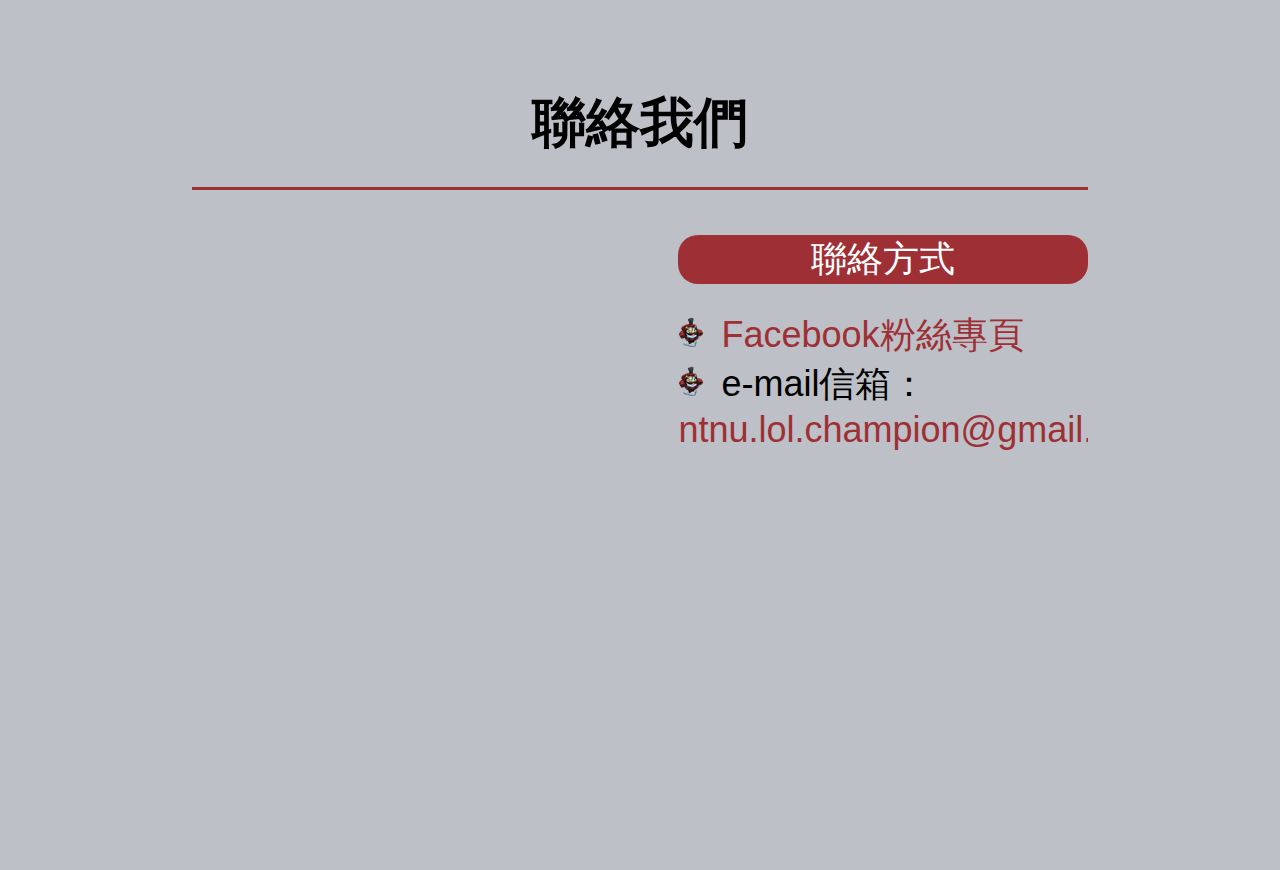
==== commit a8fbc0a7: "rwd" ====
--- a/index.html
+++ b/index.html
@@ -9,27 +9,29 @@
 	<link rel="icon" type="image/x-icon" href="images/game.ico">
 	<link rel="shortcut icon" type="image/x-icon" href="images/game.ico">
     <link rel="stylesheet" type="text/css" href="css/general.css">
-    <link media="(min-width: 1024px)" rel="stylesheet" type="text/css" href="css/desktop.css">
-    <link media="(max-width: 1024px)" rel="stylesheet" type="text/css" href="css/mobile.css">
+    <link media="(min-width: 767px)" rel="stylesheet" type="text/css" href="css/desktop.css">
+    <link media="(max-width: 767px)" rel="stylesheet" type="text/css" href="css/mobile.css">
 </head>
 <body>
+    <div class="select">
+        <div style="width:5vw; height:5vw; background:rgba(0,0,0,0.2); border-radius:1vw; border: 2px solid rgba(0,0,0,0.4);"></div>
+    </div>
 	<section id="home">
 		<img src="images/LOL.png" style="margin-top:5vh;margin-bottom:5vh;">
 		<h1>臺師大英雄聯盟校內賽</h1>
 		<h3>主辦單位：<a href="https://www.facebook.com/NTNUstudentA/" target="_blank"><img src="images/logo.png" alt="國立台灣師範大學學生自治會"></a></h3>
 		<h3>協辦單位：<a href="http://www.garena.tw/" target="_blank"><img src="images/gerena.png" alt="Gerena"></a></h3>
 	</section>
-    <nav><ul>
-        <li><a href="#home">首頁</a></li>
-        <li><a href="#final">決賽資訊</a></li>
-        <li><a href="#rules">比賽規則</a></li>
-        <li><a href="#team">團隊賽</a></li>
-        <li><a href="#midlane">中路單挑賽</a></li>
-        <li><a href="#conect">聯絡我們</a></li>
+    <nav id="#nav"><ul>
+        <a href="#home"><li>首頁</li></a>
+        <a href="#final"><li>決賽資訊</li></a>
+        <a href="#rules"><li>比賽規則</li></a>
+        <a href="#team"><li>團隊賽</li></a>
+        <a href="#midlane"><li>中路單挑賽</li></a>
+        <a href="#conect"><li>聯絡我們</li></a>
     </ul></nav>
 	<section id="final">
 		<h2>決賽資訊</h2>
-		<hr>
 		<div class="content">
 			<img src="images/place.jpg" class="left" style="border-radius:20px;">
 			<ul class="right">
@@ -45,7 +47,6 @@
 	</section>
 	<section id="rules">
 		<h2>比賽規則</h2>
-		<hr>
 		<div class="content">
 			<ul class="left">
 				<li class="title">團隊賽規則</li>
@@ -70,19 +71,16 @@
 	</section>
 	<section id="team">
 		<h2>團隊賽</h2>
-		<hr>
 		<p>網頁內容製作中，敬請期待！</p>
 	</section>
 	<section id="midlane">
 		<h2>中路單挑賽</h2>
-		<hr>
 		<p>網頁內容製作中，敬請期待！</p>
 	</section>
 	<section id="conect">
 		<h2>聯絡我們</h2>
-		<hr>
 		<div class="content">
-			<iframe class="left" src="https://www.facebook.com/v2.5/plugins/page.php?adapt_container_width=true&amp;app_id=113869198637480&amp;channel=https%3A%2F%2Fstaticxx.facebook.com%2Fconnect%2Fxd_arbiter.php%3Fversion%3D42%23cb%3Df263633f0499a48%26domain%3Ddevelopers.facebook.com%26origin%3Dhttps%253A%252F%252Fdevelopers.facebook.com%252Ff21edd384ef95dc%26relation%3Dparent.parent&amp;container_width=613&amp;hide_cover=false&amp;href=https%3A%2F%2Fwww.facebook.com%2Flolntnu&amp;locale=zh_TW&amp;sdk=joey&amp;show_facepile=true&amp;small_header=false&amp;tabs=timeline%2C%20messages" style="border: medium none; visibility: visible; width: 350px; height: 60vh; margin-left:5vw;" title="fb:page Facebook Social Plugin" scrolling="no" allowfullscreen="true" allowtransparency="true" name="fe0e02711e6f6" frameborder="0" height="1000px" width="1000px"></iframe>
+			<iframe class="left" src="https://www.facebook.com/v2.5/plugins/page.php?adapt_container_width=true&amp;app_id=113869198637480&amp;channel=https%3A%2F%2Fstaticxx.facebook.com%2Fconnect%2Fxd_arbiter.php%3Fversion%3D42%23cb%3Df263633f0499a48%26domain%3Ddevelopers.facebook.com%26origin%3Dhttps%253A%252F%252Fdevelopers.facebook.com%252Ff21edd384ef95dc%26relation%3Dparent.parent&amp;container_width=613&amp;hide_cover=false&amp;href=https%3A%2F%2Fwww.facebook.com%2Flolntnu&amp;locale=zh_TW&amp;sdk=joey&amp;show_facepile=true&amp;small_header=false&amp;tabs=timeline%2C%20messages" style="border: medium none; visibility: visible; width: 350px; height: 60vh;" title="fb:page Facebook Social Plugin" scrolling="no" allowfullscreen="true" allowtransparency="true" name="fe0e02711e6f6" frameborder="0" height="1000px" width="1000px"></iframe>
 			<ul class="right">
 			<li class="title">聯絡方式</li>
 			<li><a href="https://www.facebook.com/lolntnu/" target="_blank">Facebook粉絲專頁</a></li>
--- a/css/general.css
+++ b/css/general.css
@@ -13,29 +13,11 @@
     }
 
 nav{
-    position: fixed;
-    top: 0;
-    left: 0;
-    right: 0;
-    height: 10vh;
-    line-height: 10vh;
     text-align: center;
-    background: #9e2f35;
     color: #ffffff;
-    overflow: auto;
-    box-shadow: 5px 5px 10px #1e0c0a;
-    z-index: 10;
 }
 nav li{
     list-style:none;
-    display:inline-block;
-}
-nav li:not(:last-child)::after{
-    display:inline-block;
-    content:"|";
-    color:#ffffff;
-    margin-left:1em;
-    margin-right:1em;
 }
 nav a{
     text-decoration: none;
@@ -48,20 +30,21 @@
 
 section{
     width: 90vw;
-    height: 85vh;
     padding-left: 5vw;
     padding-right: 5vw;
     padding-top: 15vh;
     padding-bottom: 5vh;
     text-align: center;
-    overflow: auto;
-}
-section:nth-of-type(even){
-	background: #bdc0c6;
 }
 
 h2{
+    margin-left: 10vw;
+    margin-right: 10vw;
+    width: 70vw;
 	margin-top: 3vh;
+    margin-bottom: 5vh;
+    padding-bottom: 3vh;
+    border-bottom: solid 3px #9e2f35;
 }
 
 h3 img{
@@ -83,7 +66,7 @@
 }
 section ul li:not(.title)::before{
     display:inline-block;
-    content: url("images/list.png");
+    content: url("../images/list.png");
     margin-right: 0.5em;
 }
 li{
@@ -98,37 +81,8 @@
 	margin-bottom: 3vh;
 }
 
-hr{
-	color: #9e2f35;
-	background-color: #9e2f35;
-	border: 0 none;
-	width: 70vw;
-	height: 3px;
-	margin-left: auto;
-	margin-right: auto;
-	margin-top: 3vh;
-	margin-bottom: 5vh;
-}
-
-.content{
-	width: 70vw;
-	height: 70vh;
-	margin-left: 10vw;
-	margin-right: 10vw;
-	position: absolute;
-    overflow: auto;
-}
-
-.left{
-	position: absolute;
-	top: 0;
-	left: 0;
-	width: 32vw;
-}
-
-.right{
-	position: absolute;
-	top: 0;
-	right: 0;
-	width: 32vw;
+.select{
+    position: fixed;
+    right: 0;
+    top: 0;
 }--- a/css/desktop.css
+++ b/css/desktop.css
@@ -0,0 +1,56 @@
+/*desktop*/
+
+nav{
+    background: #9e2f35;
+    line-height: 10vh;
+    position: fixed;
+    top: 0;
+    left: 0;
+    right: 0;
+    height: 10vh;
+    overflow: auto;
+    box-shadow: 5px 5px 10px #1e0c0a;
+    z-index: 10;
+}
+nav li{
+    display: inline-block;
+}
+nav a:not(:last-child)::after{
+    display:inline-block;
+    content:"|";
+    color:#ffffff;
+    margin-left:1em;
+    margin-right:1em;
+}
+
+section{
+    height: 85vh;
+}
+section:nth-of-type(even){
+	background: #bdc0c6;
+}
+
+.content{
+	position: absolute;
+    overflow: auto;
+	height: 70vh;
+	width: 70vw;
+	margin-left: 10vw;
+	margin-right: 10vw;
+}
+.left{
+	position: absolute;
+	top: 0;
+	left: 0;
+	width: 32vw;
+}
+.right{
+	position: absolute;
+	top: 0;
+	right: 0;
+	width: 32vw;
+}
+
+.select{
+	visibility: hidden;
+}--- a/css/mobile.css
+++ b/css/mobile.css
@@ -0,0 +1,38 @@
+/* mobile*/
+
+nav{
+	width: 100%;
+	background: #e7e8ea;
+}
+nav li{
+	width: 100%;
+	height: calc(100vh/6 - 6px);
+	background: #9e2f35;
+	text-align: center;
+	border-radius: 20px;
+	margin: 2px;
+	line-height: calc(100vh/6 - 6px);
+}
+
+.content img{
+	 width: 100%;
+}
+section#home{
+	height: 90vh;
+}
+
+.content{
+	width: 60vw;
+	margin-left: 15vw;
+	margin-right: 15vw;
+	height: auto;
+}
+.left,
+.right{
+	margin-top: 2vh;
+	margin-bottom: 2vh;
+}
+
+.select{
+	visibility: visible;
+}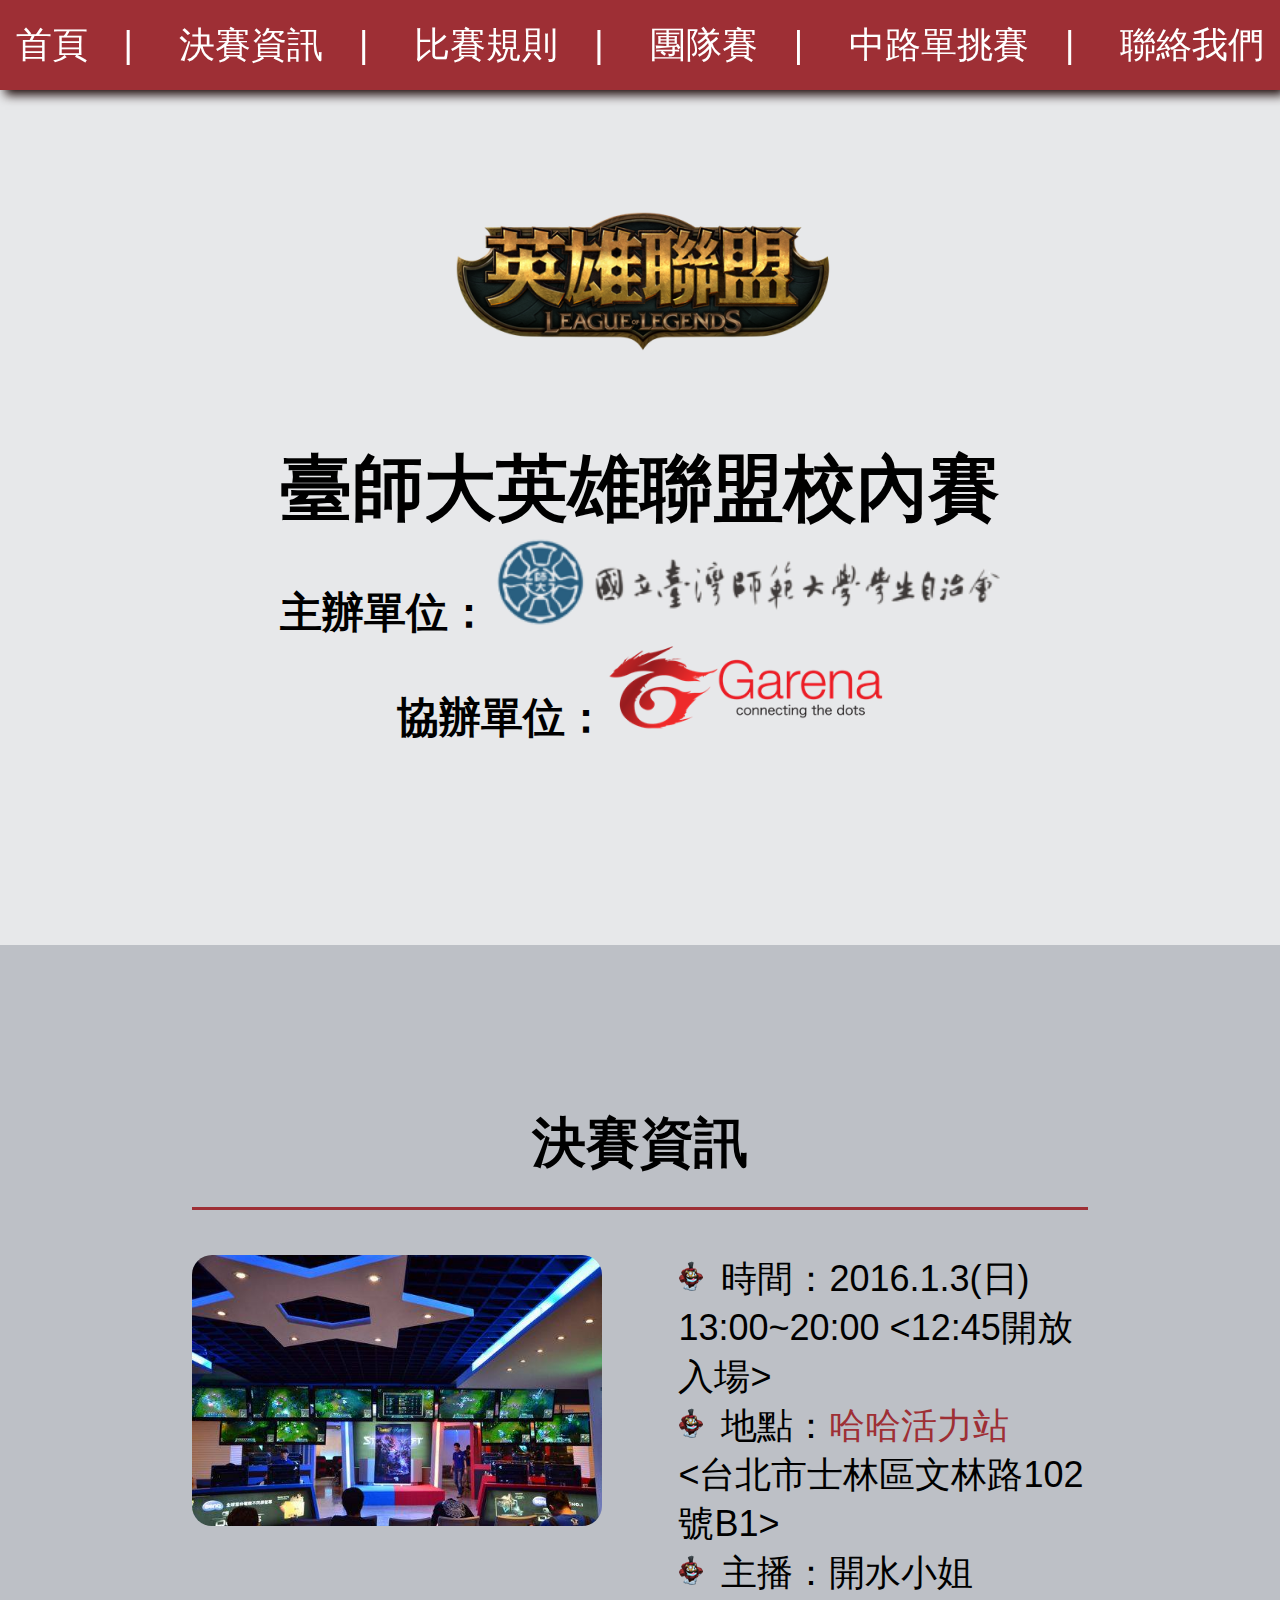
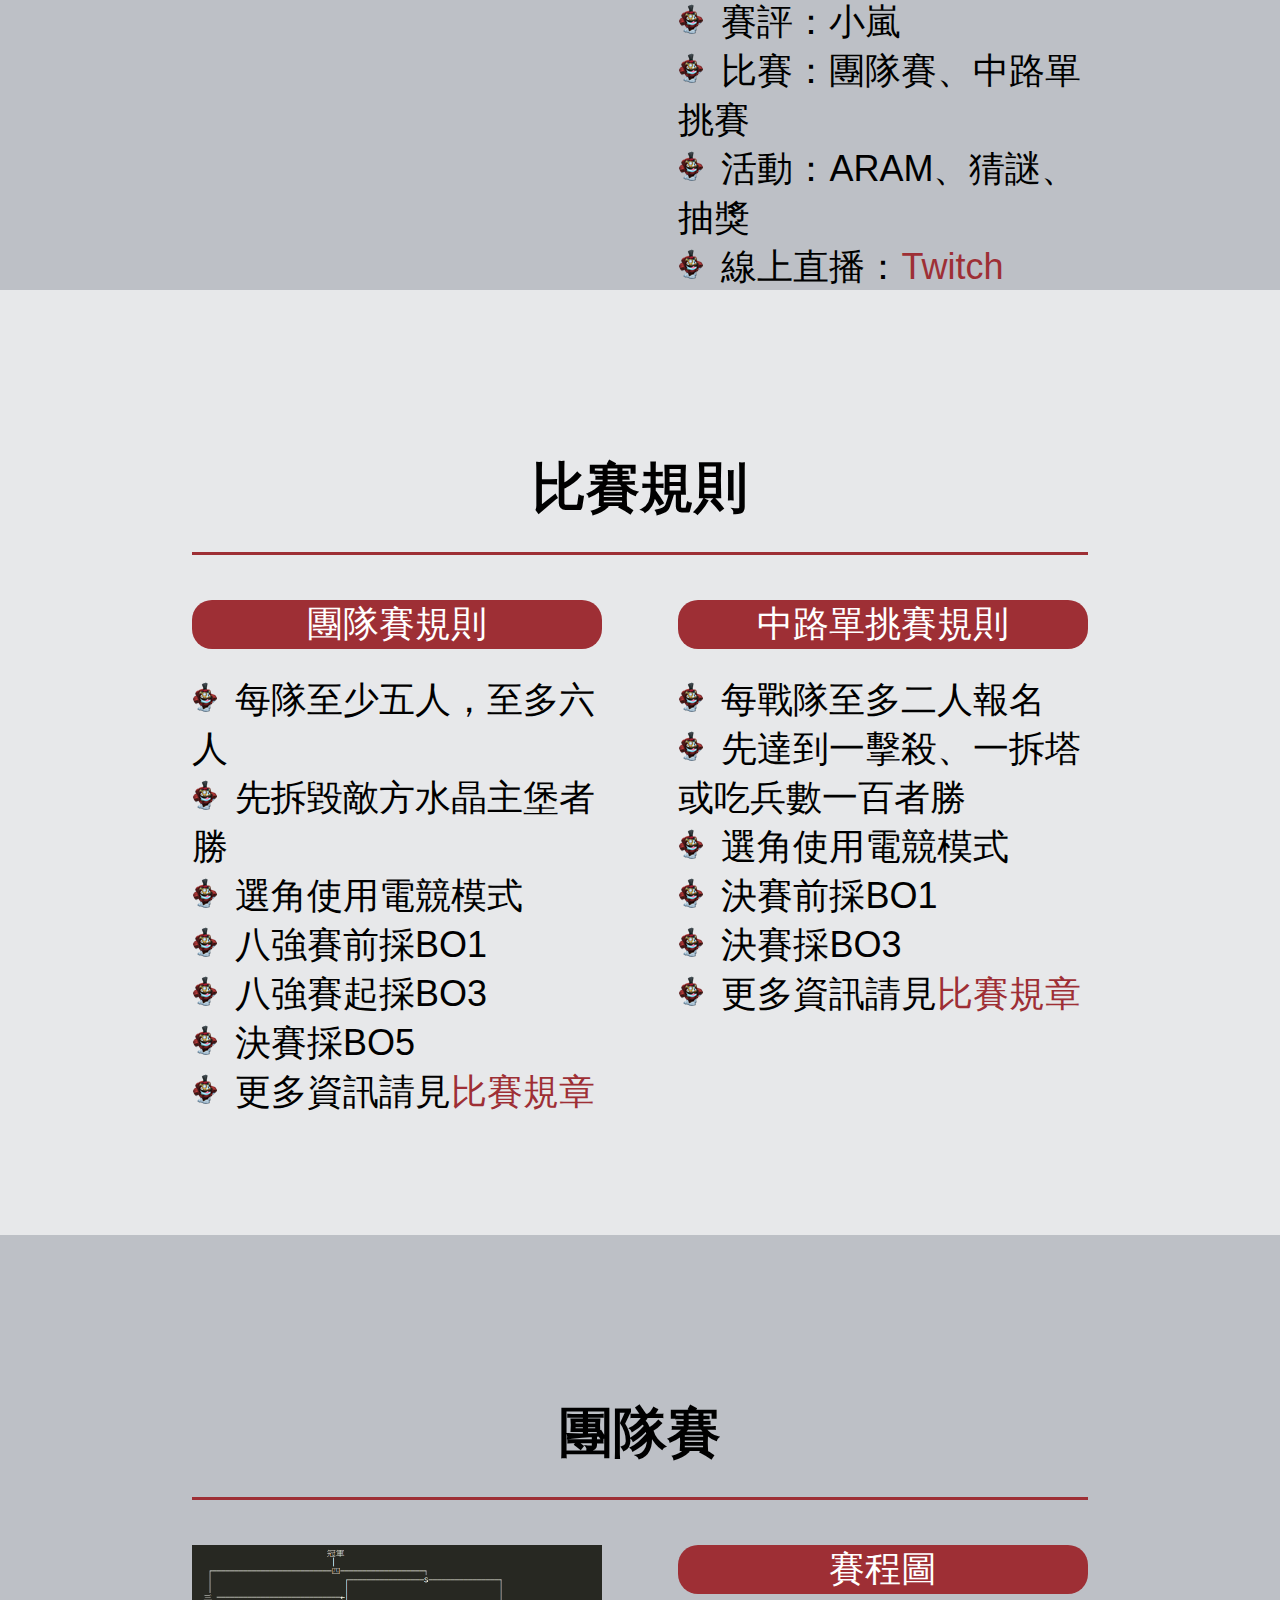
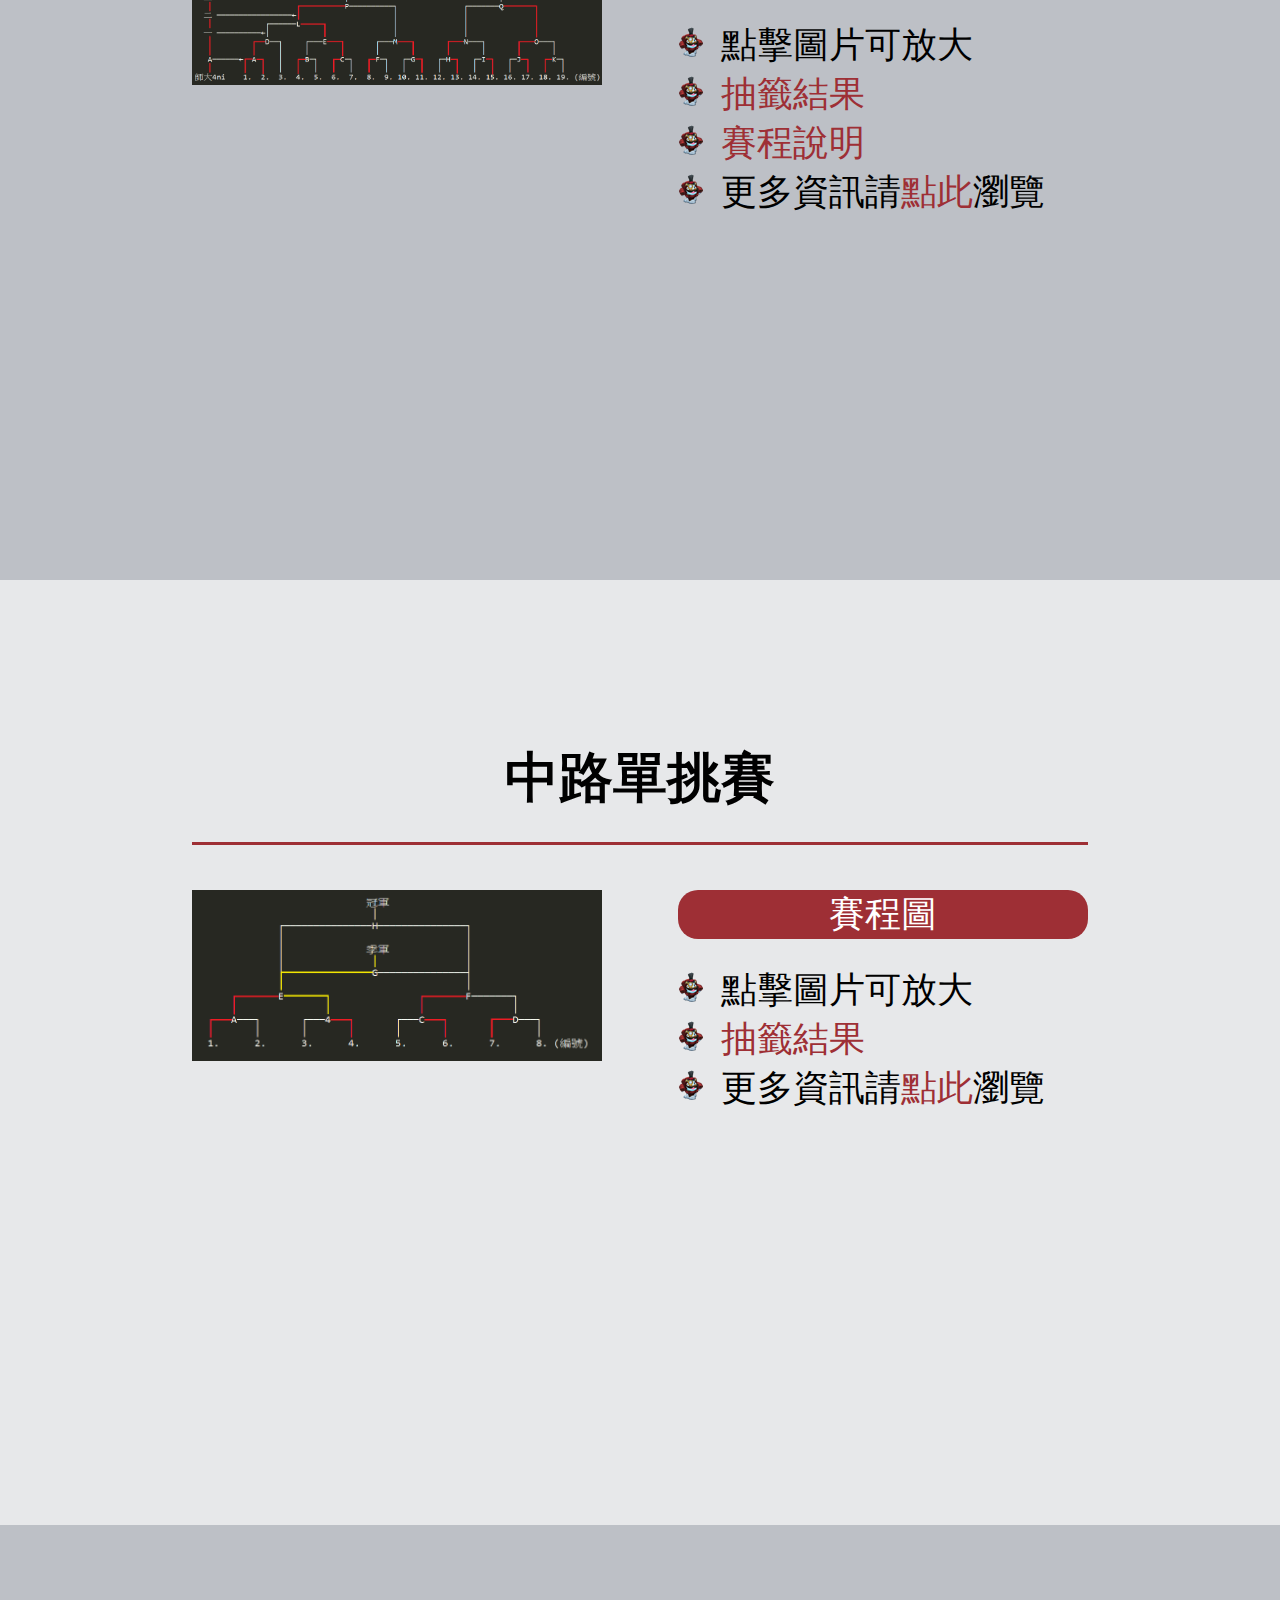
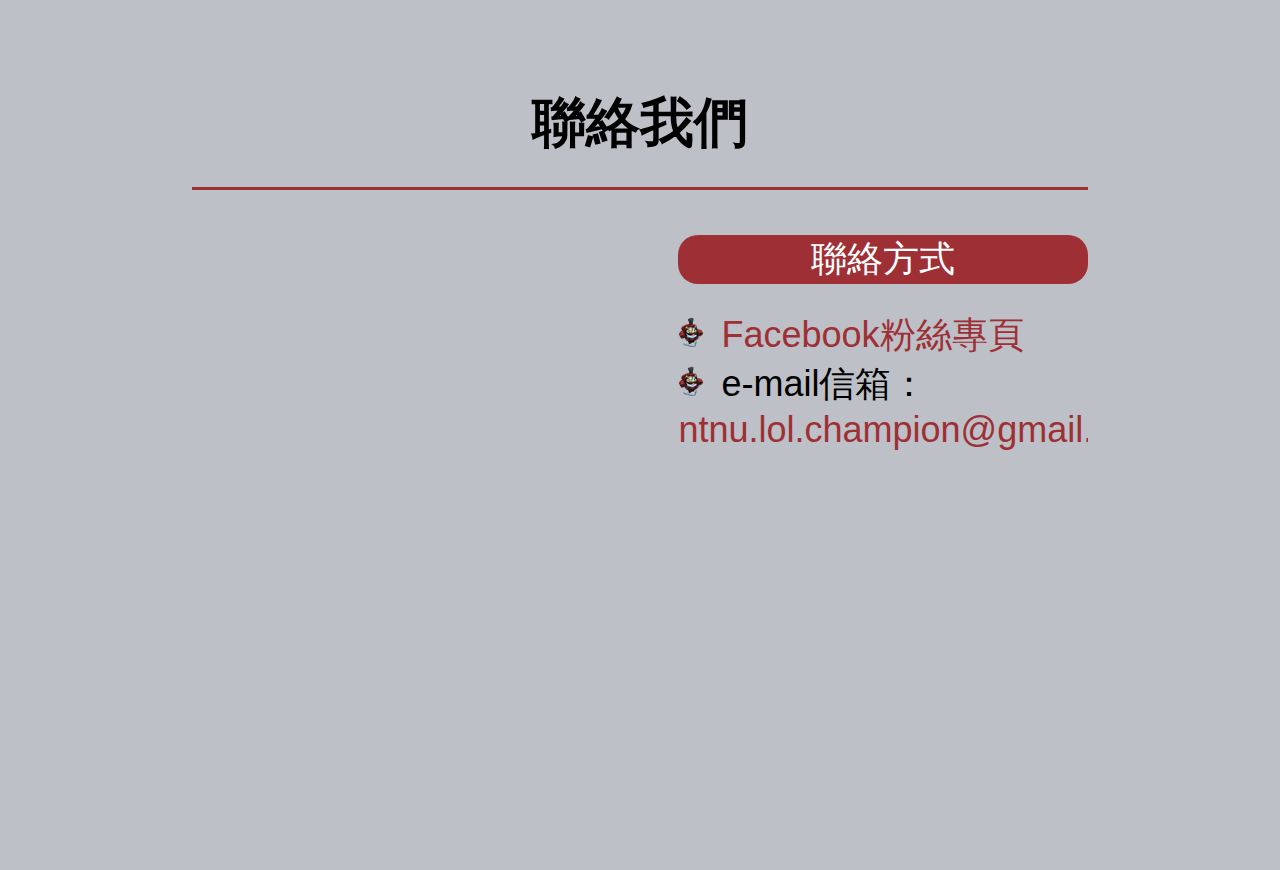
==== commit 612d6ee3: "update racecard" ====
--- a/index.html
+++ b/index.html
@@ -5,24 +5,29 @@
 	<meta name="author" content="Helen Liao">
 	<meta name="keywords" content="LoL, League of Legends, 英雄聯盟, NTNU, National Taiwan Normal Universaty, 師大, 校際, Gerena, 2015, 2016">
 	<meta name="description" content="臺師大英雄連盟校內賽決賽資訊">
+
 	<title>臺師大英雄聯盟校內賽</title>
+
 	<link rel="icon" type="image/x-icon" href="images/game.ico">
 	<link rel="shortcut icon" type="image/x-icon" href="images/game.ico">
+
+    <meta name="viewport" content="width=device-width, initial-scale=1.0">
     <link rel="stylesheet" type="text/css" href="css/general.css">
-    <link media="(min-width: 767px)" rel="stylesheet" type="text/css" href="css/desktop.css">
-    <link media="(max-width: 767px)" rel="stylesheet" type="text/css" href="css/mobile.css">
+    <link rel="stylesheet" type="text/css" href="css/mobile.css" media="(max-width: 879px)">
+    <link rel="stylesheet" type="text/css" href="css/desktop.css" media="(min-width: 880px)">
 </head>
 <body>
-    <div class="select">
-        <div style="width:5vw; height:5vw; background:rgba(0,0,0,0.2); border-radius:1vw; border: 2px solid rgba(0,0,0,0.4);"></div>
-    </div>
+    <div class="select"><a href="#nav" target="_self">
+        <img src="images/click.png" style="display:block; width:100%;">
+        選單
+    </a></div>
 	<section id="home">
 		<img src="images/LOL.png" style="margin-top:5vh;margin-bottom:5vh;">
 		<h1>臺師大英雄聯盟校內賽</h1>
 		<h3>主辦單位：<a href="https://www.facebook.com/NTNUstudentA/" target="_blank"><img src="images/logo.png" alt="國立台灣師範大學學生自治會"></a></h3>
 		<h3>協辦單位：<a href="http://www.garena.tw/" target="_blank"><img src="images/gerena.png" alt="Gerena"></a></h3>
 	</section>
-    <nav id="#nav"><ul>
+    <nav id="nav"><ul>
         <a href="#home"><li>首頁</li></a>
         <a href="#final"><li>決賽資訊</li></a>
         <a href="#rules"><li>比賽規則</li></a>
@@ -71,16 +76,33 @@
 	</section>
 	<section id="team">
 		<h2>團隊賽</h2>
-		<p>網頁內容製作中，敬請期待！</p>
+        <div class="content">
+            <a href="images/team.png" target="_blank" class="left"><img src="images/team.png" alt="賽程圖"></a>
+            <ul class="right">
+                <li class="title">賽程圖</li>
+                <li>點擊圖片可放大</li>
+                <li><a href="https://github.com/s89227/Racecards/blob/master/Result_Team.txt" target="_blank">抽籤結果</a></li>
+                <li><a href="https://www.facebook.com/lolntnu/photos/a.1522476514739235.1073741829.1512555669064653/1530062230647330/" target="_blank">賽程說明</a></li>
+                <li>更多資訊請<a href="team.html" target="_blank">點此</a>瀏覽</li>
+            </ul>
+        </div>
 	</section>
 	<section id="midlane">
 		<h2>中路單挑賽</h2>
-		<p>網頁內容製作中，敬請期待！</p>
+		<div class="content">
+            <a href="images/midlane.png" target="_blank" class="left"><img src="images/midlane.png" alt="賽程圖"></a>
+            <ul class="right">
+                <li class="title">賽程圖</li>
+                <li>點擊圖片可放大</li>
+                <li><a href="https://github.com/s89227/Racecards/blob/master/Result_MidLane.txt" target="_blank">抽籤結果</a></li>
+                <li>更多資訊請<a href="midlane.html" target="_blank">點此</a>瀏覽</li>
+            </ul>
+        </div>
 	</section>
 	<section id="conect">
 		<h2>聯絡我們</h2>
 		<div class="content">
-			<iframe class="left" src="https://www.facebook.com/v2.5/plugins/page.php?adapt_container_width=true&amp;app_id=113869198637480&amp;channel=https%3A%2F%2Fstaticxx.facebook.com%2Fconnect%2Fxd_arbiter.php%3Fversion%3D42%23cb%3Df263633f0499a48%26domain%3Ddevelopers.facebook.com%26origin%3Dhttps%253A%252F%252Fdevelopers.facebook.com%252Ff21edd384ef95dc%26relation%3Dparent.parent&amp;container_width=613&amp;hide_cover=false&amp;href=https%3A%2F%2Fwww.facebook.com%2Flolntnu&amp;locale=zh_TW&amp;sdk=joey&amp;show_facepile=true&amp;small_header=false&amp;tabs=timeline%2C%20messages" style="border: medium none; visibility: visible; width: 350px; height: 60vh;" title="fb:page Facebook Social Plugin" scrolling="no" allowfullscreen="true" allowtransparency="true" name="fe0e02711e6f6" frameborder="0" height="1000px" width="1000px"></iframe>
+			<iframe class="left" src="https://www.facebook.com/v2.5/plugins/page.php?adapt_container_width=true&amp;app_id=113869198637480&amp;channel=https%3A%2F%2Fstaticxx.facebook.com%2Fconnect%2Fxd_arbiter.php%3Fversion%3D42%23cb%3Df263633f0499a48%26domain%3Ddevelopers.facebook.com%26origin%3Dhttps%253A%252F%252Fdevelopers.facebook.com%252Ff21edd384ef95dc%26relation%3Dparent.parent&amp;container_width=613&amp;hide_cover=false&amp;href=https%3A%2F%2Fwww.facebook.com%2Flolntnu&amp;locale=zh_TW&amp;sdk=joey&amp;show_facepile=true&amp;small_header=false&amp;tabs=timeline%2C%20messages" title="fb:page Facebook Social Plugin" scrolling="no" allowfullscreen="true" allowtransparency="true" name="fe0e02711e6f6" frameborder="0" height="1000px" width="1000px"></iframe>
 			<ul class="right">
 			<li class="title">聯絡方式</li>
 			<li><a href="https://www.facebook.com/lolntnu/" target="_blank">Facebook粉絲專頁</a></li>
--- a/css/general.css
+++ b/css/general.css
@@ -32,7 +32,6 @@
     width: 90vw;
     padding-left: 5vw;
     padding-right: 5vw;
-    padding-top: 15vh;
     padding-bottom: 5vh;
     text-align: center;
 }
@@ -41,7 +40,6 @@
     margin-left: 10vw;
     margin-right: 10vw;
     width: 70vw;
-	margin-top: 3vh;
     margin-bottom: 5vh;
     padding-bottom: 3vh;
     border-bottom: solid 3px #9e2f35;
@@ -81,8 +79,24 @@
 	margin-bottom: 3vh;
 }
 
+div iframe{
+    border: medium none;
+    width: 32vw;
+    height: 60vh;
+}
+
+img{
+     max-width: 100%;
+}
+
 .select{
+    text-align: center;
+    font-size: 0.5em;
     position: fixed;
     right: 0;
-    top: 0;
+    top: 5vh;
+    width: 10vw;
+    padding: 5px;
+    border-radius: 20px;
+    background: rgba(231,232,234,0.3);
 }--- a/css/mobile.css
+++ b/css/mobile.css
@@ -1,24 +1,36 @@
 /* mobile*/
 
 nav{
-	width: 100%;
+	width: 98vw;
+	padding-left: 1vw;
+	padding-right: 1vw;
 	background: #e7e8ea;
 }
 nav li{
 	width: 100%;
-	height: calc(100vh/6 - 6px);
+	height: calc(95vh/6);
 	background: #9e2f35;
 	text-align: center;
 	border-radius: 20px;
-	margin: 2px;
-	line-height: calc(100vh/6 - 6px);
+	margin-top: 1vh;
+	margin-bottom: 1vh;
+	line-height: calc(95vh/6);
 }
 
-.content img{
-	 width: 100%;
+section{
+    padding-top: 5vh;
 }
 section#home{
 	height: 90vh;
+}
+
+div iframe{
+	width: 0;
+	height: 0;
+}
+
+h2{
+	margin-top: 0;
 }
 
 .content{
@@ -35,4 +47,5 @@
 
 .select{
 	visibility: visible;
+}
 }--- a/css/desktop.css
+++ b/css/desktop.css
@@ -25,9 +25,14 @@
 
 section{
     height: 85vh;
+    padding-top: 15vh;
 }
 section:nth-of-type(even){
 	background: #bdc0c6;
+}
+
+h2{
+	margin-top: 3vh;
 }
 
 .content{
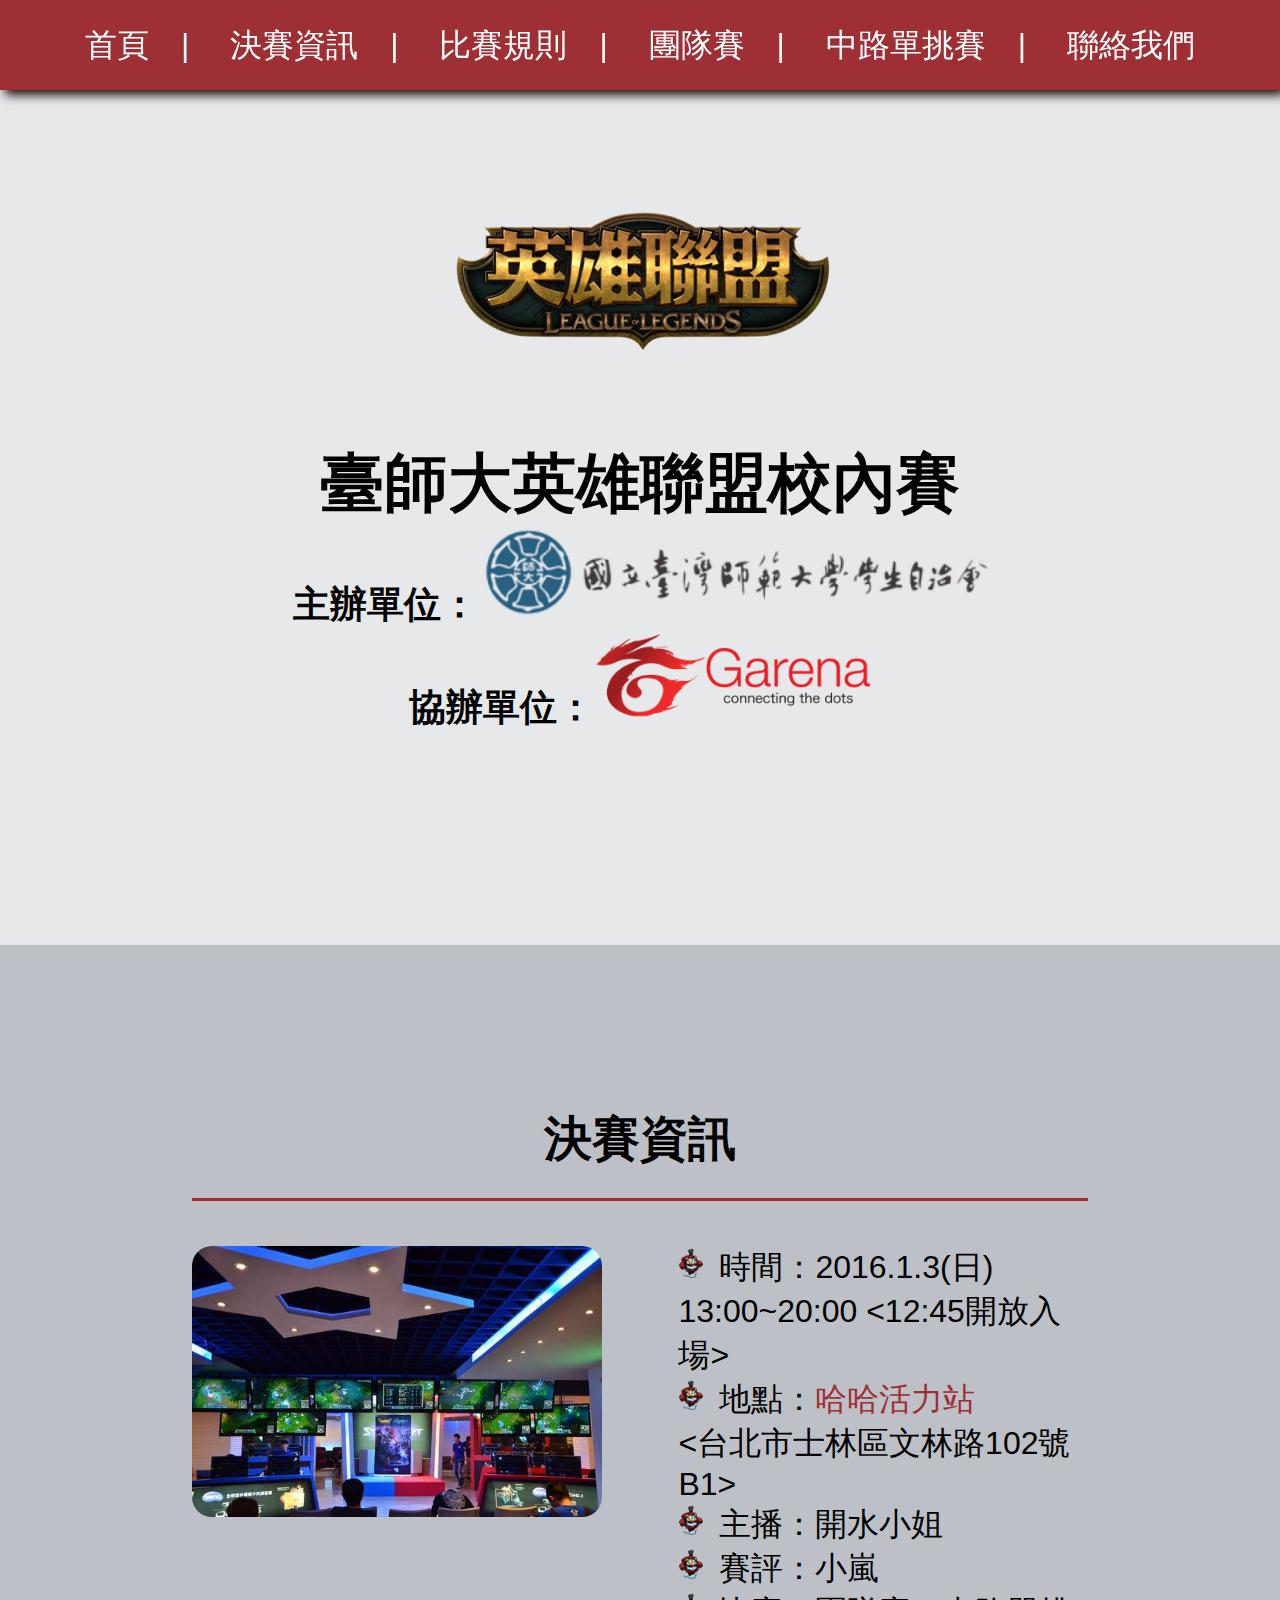
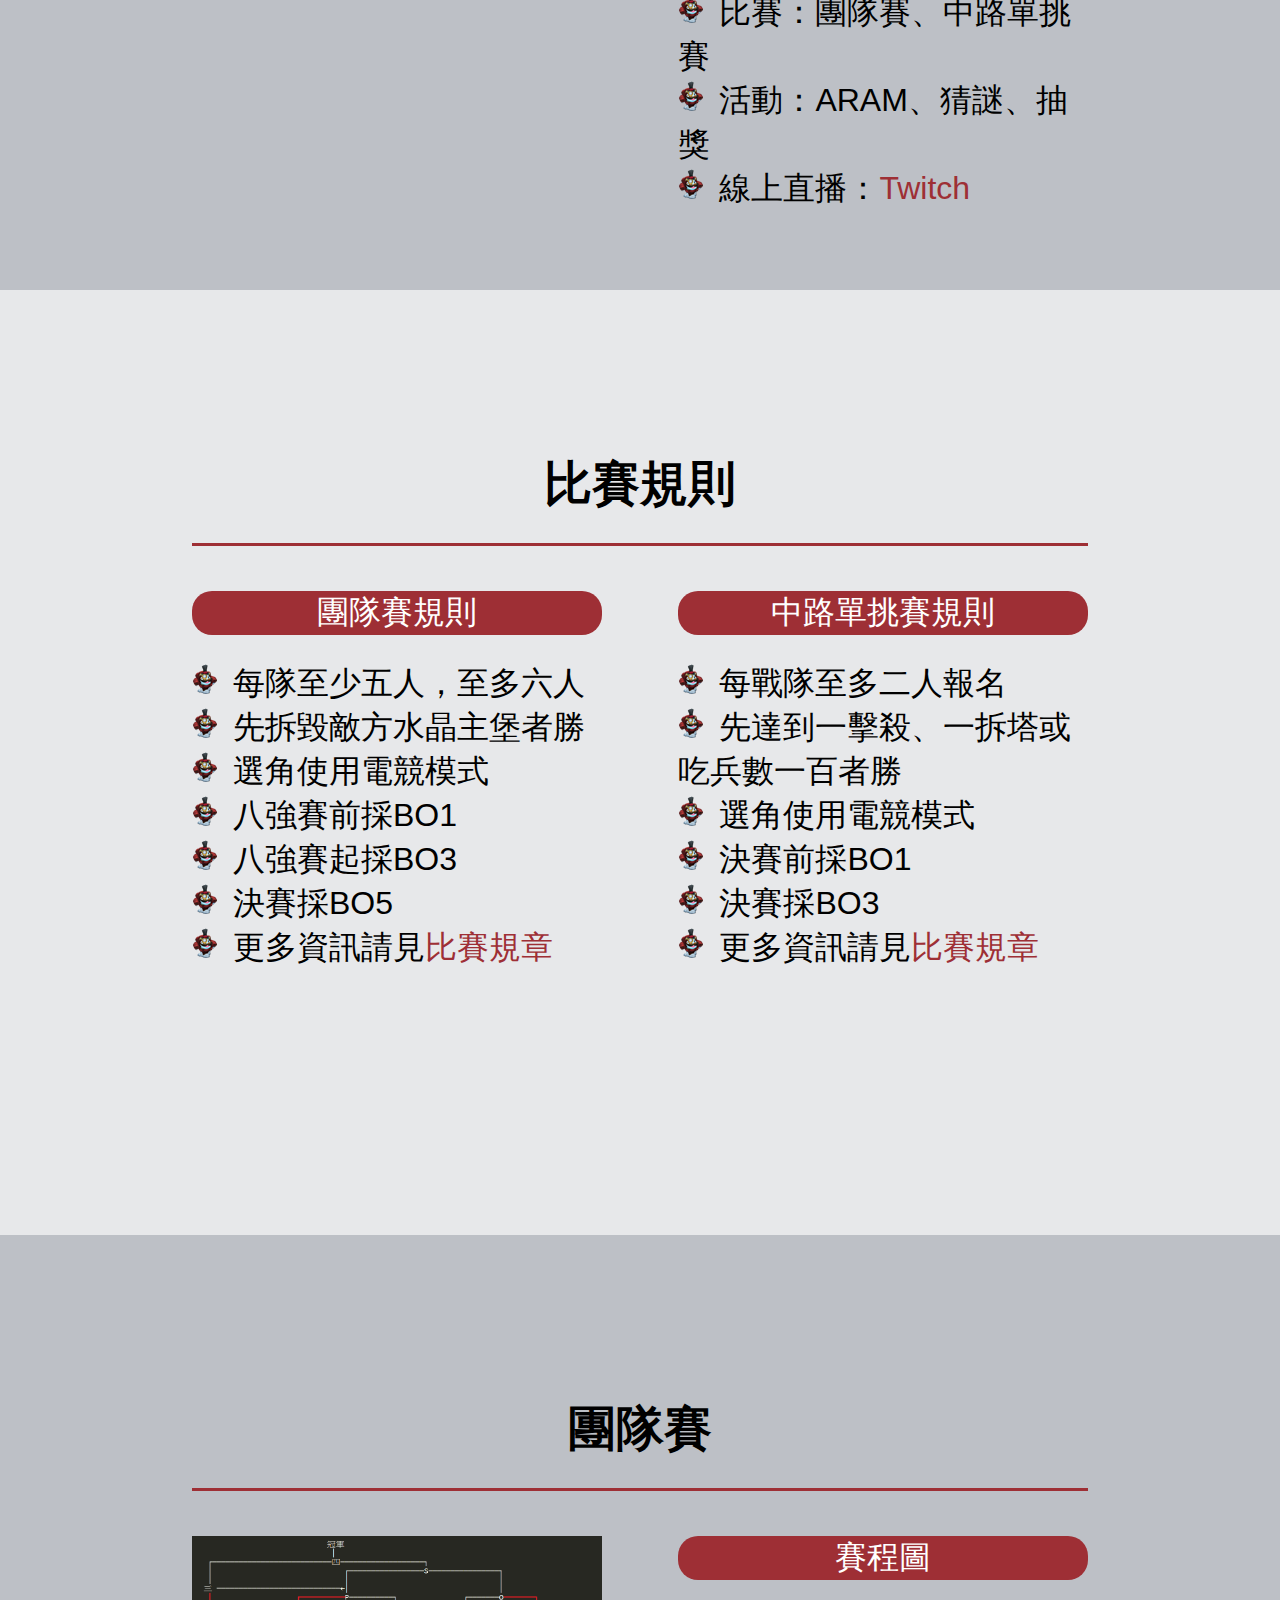
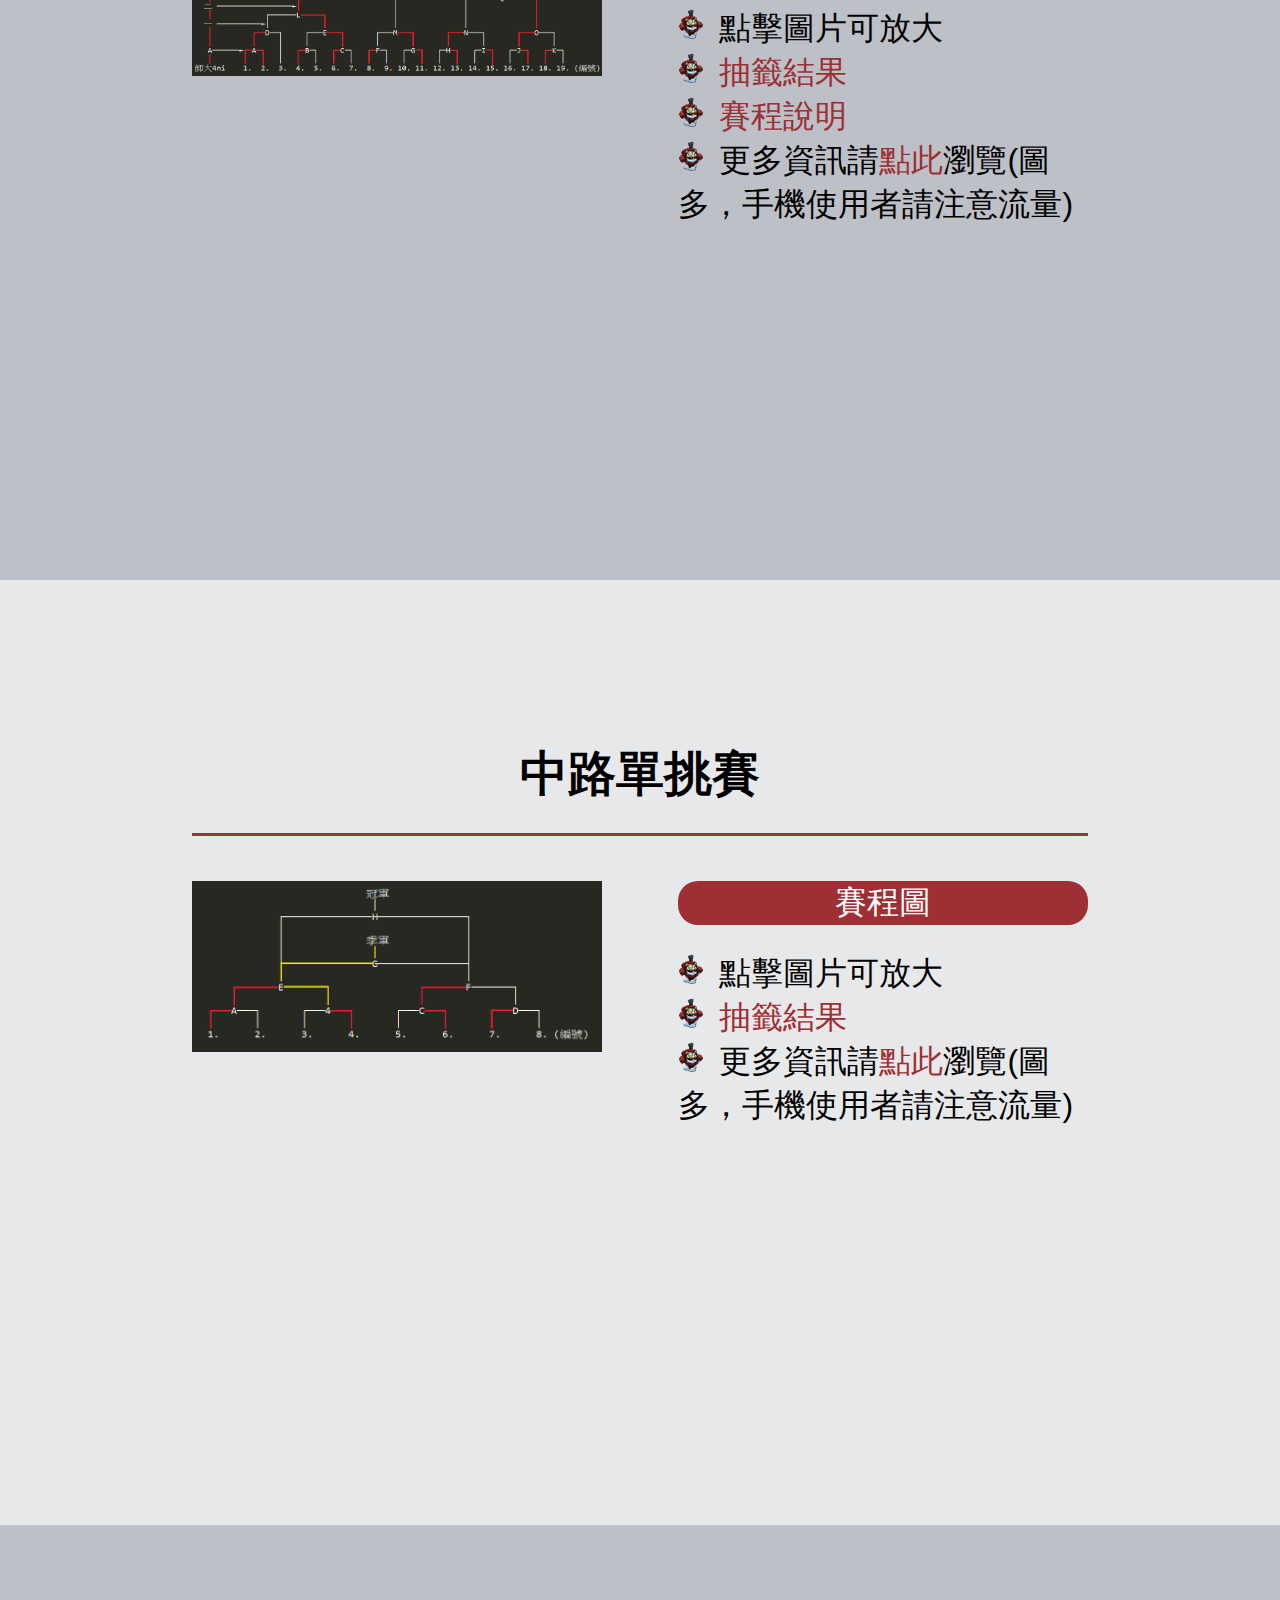
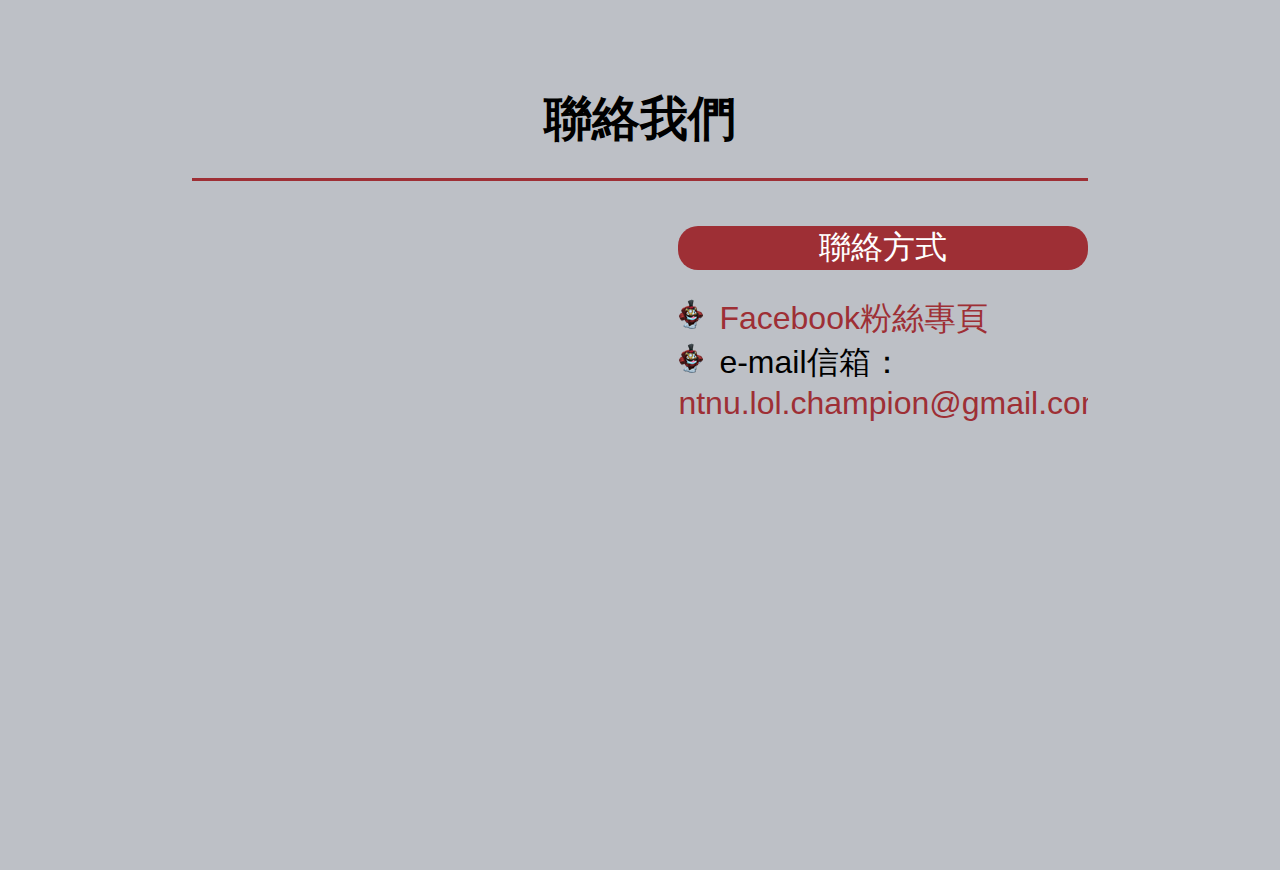
==== commit 51d026d0: "update team vod" ====
--- a/index.html
+++ b/index.html
@@ -83,7 +83,7 @@
                 <li>點擊圖片可放大</li>
                 <li><a href="https://github.com/s89227/Racecards/blob/master/Result_Team.txt" target="_blank">抽籤結果</a></li>
                 <li><a href="https://www.facebook.com/lolntnu/photos/a.1522476514739235.1073741829.1512555669064653/1530062230647330/" target="_blank">賽程說明</a></li>
-                <li>更多資訊請<a href="team.html" target="_blank">點此</a>瀏覽</li>
+                <li>更多資訊請<a href="team.html" target="_self">點此</a>瀏覽(圖多，手機使用者請注意流量)</li>
             </ul>
         </div>
 	</section>
@@ -95,7 +95,7 @@
                 <li class="title">賽程圖</li>
                 <li>點擊圖片可放大</li>
                 <li><a href="https://github.com/s89227/Racecards/blob/master/Result_MidLane.txt" target="_blank">抽籤結果</a></li>
-                <li>更多資訊請<a href="midlane.html" target="_blank">點此</a>瀏覽</li>
+                <li>更多資訊請<a href="midlane.html" target="_self">點此</a>瀏覽(圖多，手機使用者請注意流量)</li>
             </ul>
         </div>
 	</section>
--- a/css/general.css
+++ b/css/general.css
@@ -8,7 +8,7 @@
 
 body{
     overflow-x: hidden;
-    font-size: 4vmin;
+    font-size: 2em;
     background: #e7e8ea;
     }
 
@@ -67,6 +67,10 @@
     content: url("../images/list.png");
     margin-right: 0.5em;
 }
+section#vod a{
+    color: black;
+}
+
 li{
 	text-align: left;
 }
@@ -77,6 +81,12 @@
 	color: #ffffff;
 	text-align: center;
 	margin-bottom: 3vh;
+}
+li span:nth-of-type(odd){
+    color: blue;
+}
+li span:nth-of-type(even){
+    color: red;
 }
 
 div iframe{
--- a/css/mobile.css
+++ b/css/mobile.css
@@ -47,5 +47,4 @@
 
 .select{
 	visibility: visible;
-}
 }